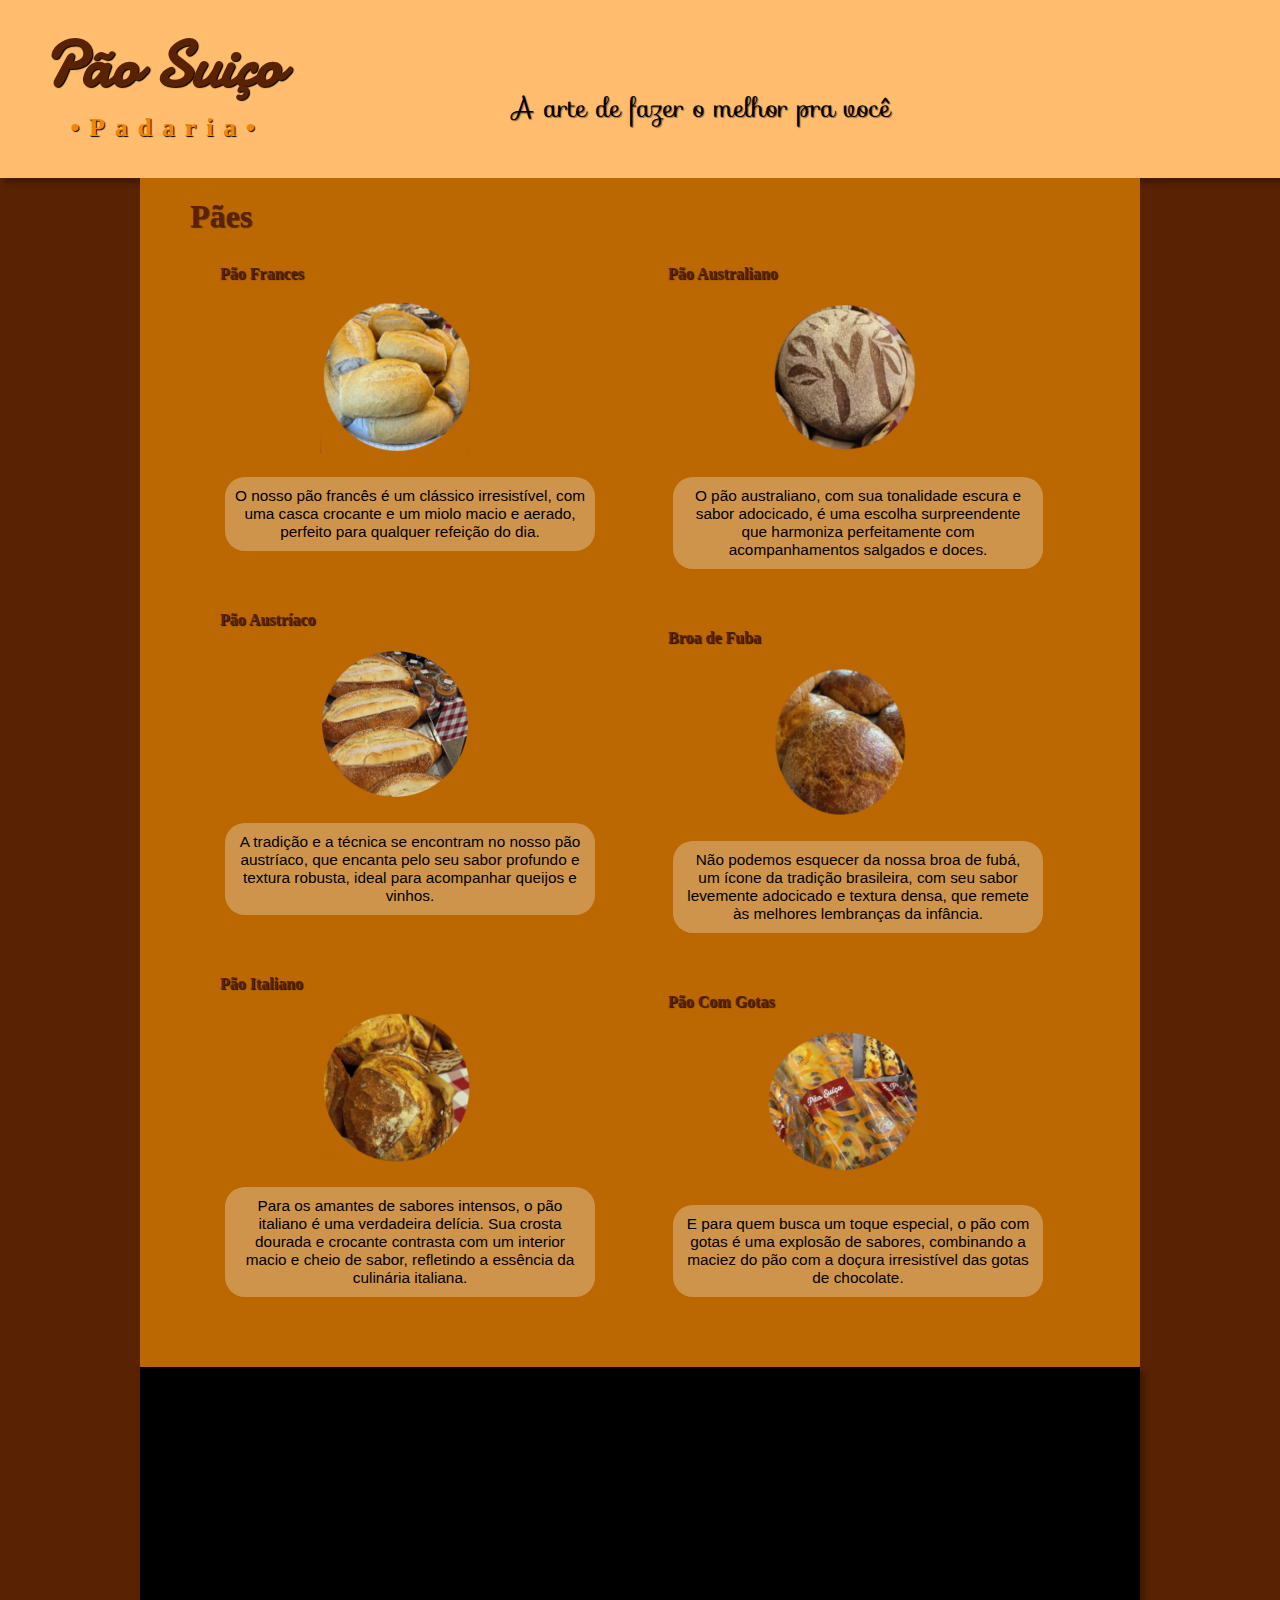
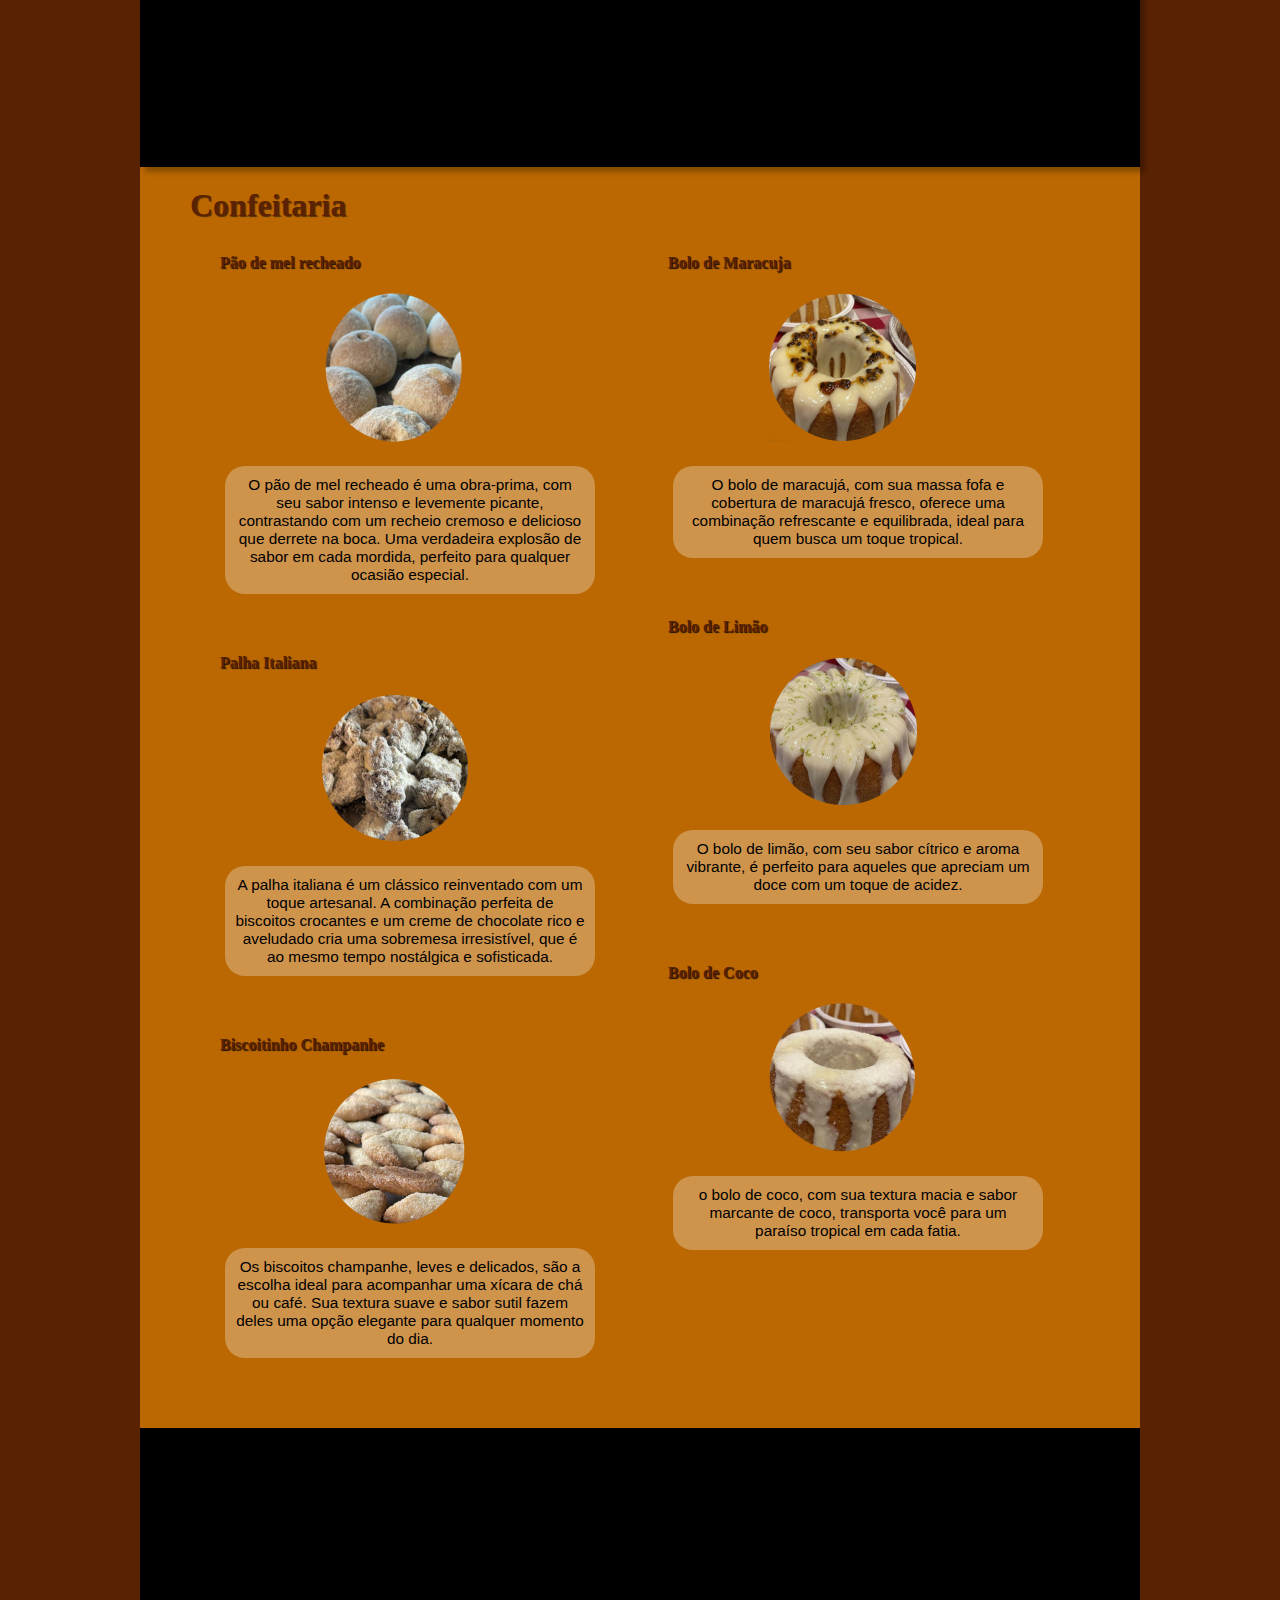
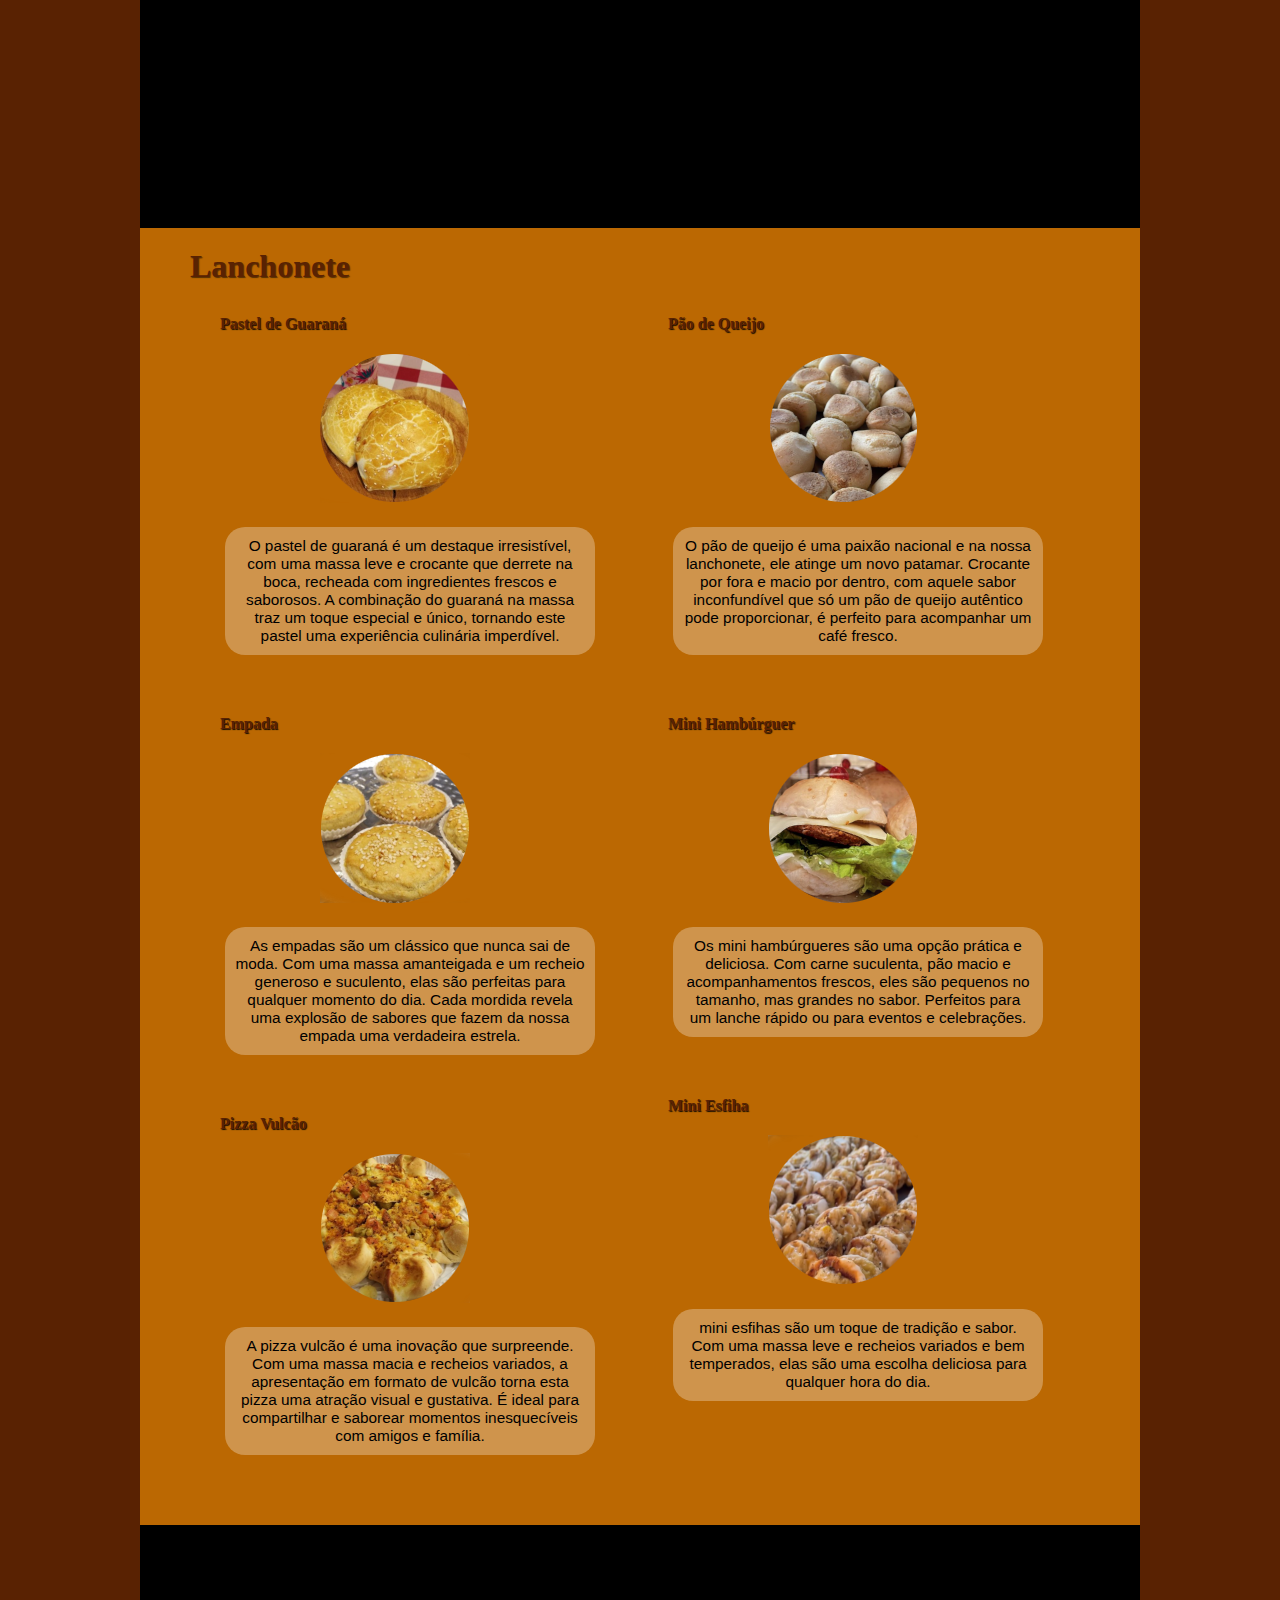
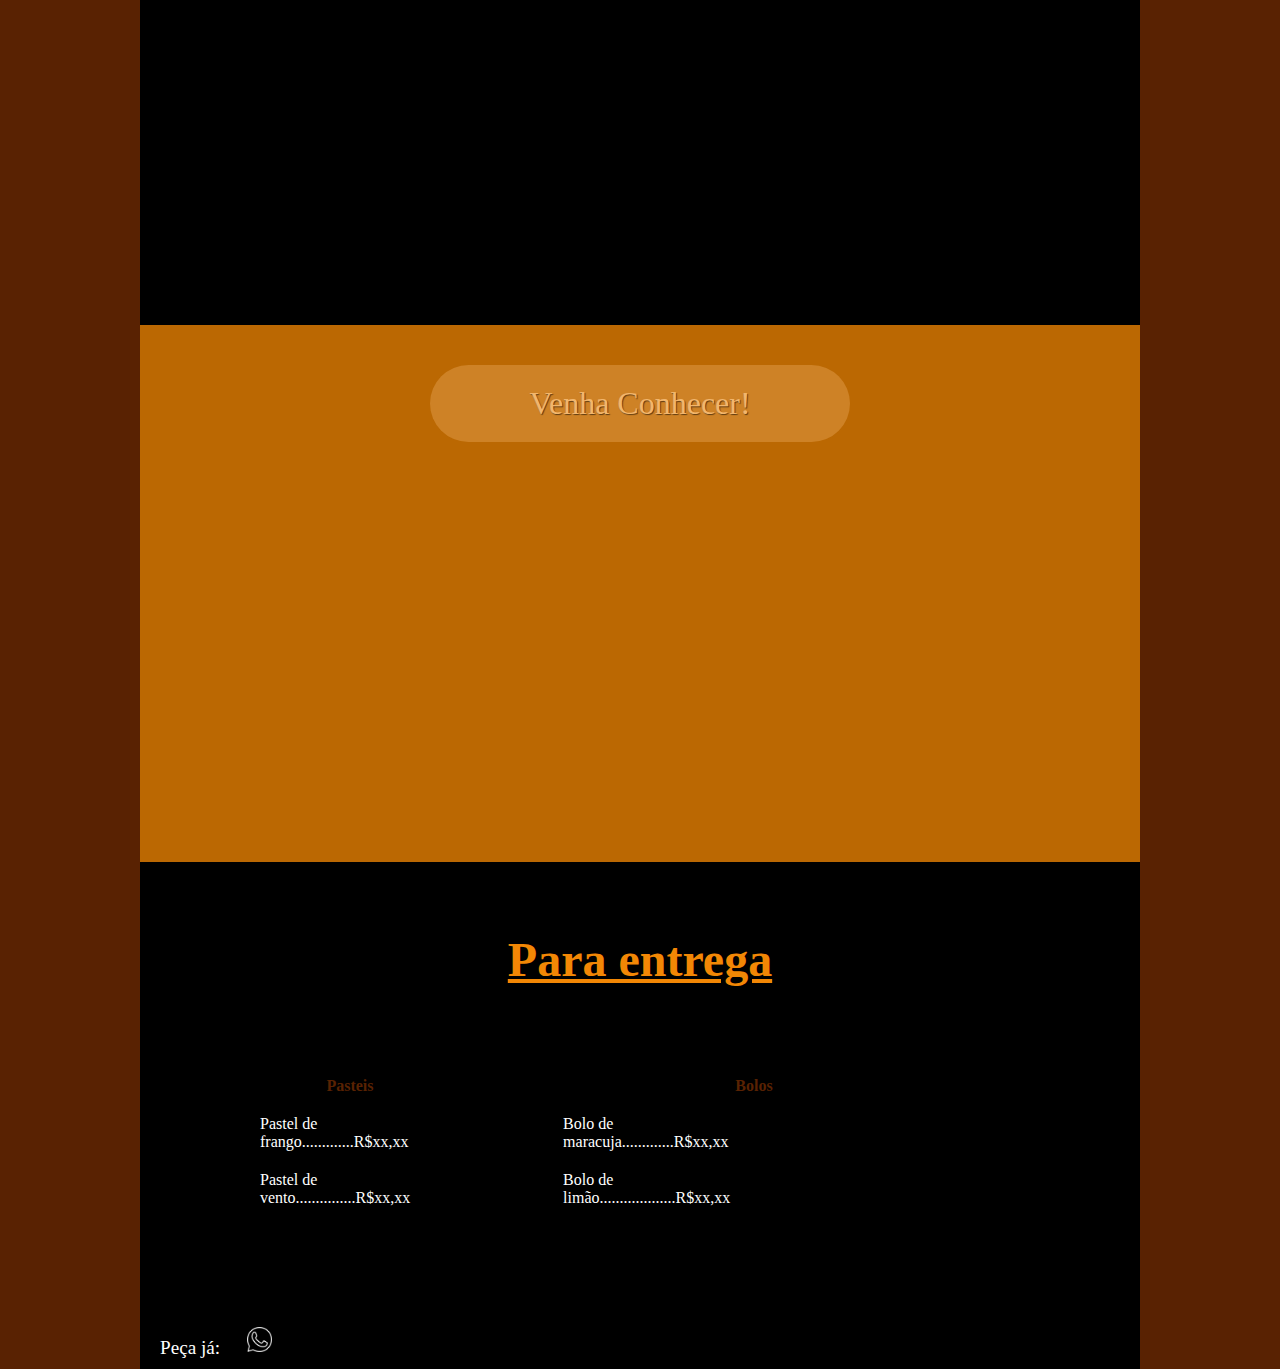
==== Projeto - Pão Suiço/index.html @ 24ea787d "projetos" ====
<!DOCTYPE html>
<html lang="pt-br">
<head>
    <meta charset="UTF-8">
    <meta name="viewport" content="width=device-width, initial-scale=1.0">
    <title>Pão Suíço</title>
    <link rel="stylesheet" href="style.css">
    <link rel="shortcut icon" href="imagens/favicon-32x32.png" type="image/x-icon">
</head>
<body>
    <header>
        <div>
            <h1>Pão Suiço</h1>
            <h2>Padaria</h2>
        </div>
        <p id="frase-efeito">A arte de fazer o melhor pra você</p>

    </header>
    <main>
        <section class="mostruario">
            <h2>Pães</h2>
            <ul>
                <h4>Pão Frances</h4>
                <li>
                <img src="imagens/produtos/paes/pão.png" alt="Pão Frances"></li>
                <p>O nosso pão francês é um clássico irresistível, com uma casca crocante e um miolo macio e aerado, perfeito para qualquer refeição do dia.</p>
                
                <h4>Pão Austríaco</h4>
                <li><img src="imagens/produtos/paes/pão-austriaco.png" alt="Pão Austríaco"></li>
                <p>A tradição e a técnica se encontram no nosso pão austríaco, que encanta pelo seu sabor profundo e textura robusta, ideal para acompanhar queijos e vinhos.</p>
                <h4>Pão Italiano</h4>
                <li><img src="imagens/produtos/paes/pao-italiano.png" alt="Pão Italiano"></li>
                <p>Para os amantes de sabores intensos, o pão italiano é uma verdadeira delícia. Sua crosta dourada e crocante contrasta com um interior macio e cheio de sabor, refletindo a essência da culinária italiana.</p>
                <h4>Pão Australiano</h4>
                <li><img src="imagens/produtos/paes/pao-australiano.png" alt="Pão Australiano"></li>
                <p>O pão australiano, com sua tonalidade escura e sabor adocicado, é uma escolha surpreendente que harmoniza perfeitamente com acompanhamentos salgados e doces.</p>
                <h4>Broa de Fuba</h4>
                <li><img src="imagens/produtos/paes/Broa de Fuba.png" alt="Broa de Fuba"></li>
                <p>Não podemos esquecer da nossa broa de fubá, um ícone da tradição brasileira, com seu sabor levemente adocicado e textura densa, que remete às melhores lembranças da infância.</p>
                <h4>Pão Com Gotas</h4>
                <li><img src="imagens/produtos/paes/pao-com-gotas.png" alt="Pão Com Gotas"></li>
                <p>E para quem busca um toque especial, o pão com gotas é uma explosão de sabores, combinando a maciez do pão com a doçura irresistível das gotas de chocolate.</p>
            </ul>
        </section>
        <div id="img1">
            <p>a</p>
        </div>
        <section class="mostruario">
            <h2>Confeitaria</h2>
            <ul>
                <h4>Pão de mel recheado</h4>
                <li><img src="imagens/produtos/confeitaria/pao-de-mel-recheado-i.png" alt="Pão de Mel Recheado"></li>
                 <p>O pão de mel recheado é uma obra-prima, com seu sabor intenso e levemente picante, contrastando com um recheio cremoso e delicioso que derrete na boca. Uma verdadeira explosão de sabor em cada mordida, perfeito para qualquer ocasião especial.
                <h4>Palha Italiana</h4>
                <li><img src="imagens/produtos/confeitaria/palha-italiana-i.png" alt="Palha Italiana"></li>
                <p>A palha italiana é um clássico reinventado com um toque artesanal. A combinação perfeita de biscoitos crocantes e um creme de chocolate rico e aveludado cria uma sobremesa irresistível, que é ao mesmo tempo nostálgica e sofisticada.</p>
                <h4>Biscoitinho Champanhe</h4>
                <li><img src="imagens/produtos/confeitaria/biscoitinho-champanhe-i.png" alt="Biscoitinho Champanhe"></li>
                <p>Os biscoitos champanhe, leves e delicados, são a escolha ideal para acompanhar uma xícara de chá ou café. Sua textura suave e sabor sutil fazem deles uma opção elegante para qualquer momento do dia.</p>
                <h4>Bolo de Maracuja</h4>
                <li><img src="imagens/produtos/confeitaria/bolo-maracuja-i.png" alt="Bolo de Maracuja"></li>
                <p>O bolo de maracujá, com sua massa fofa e cobertura de maracujá fresco, oferece uma combinação refrescante e equilibrada, ideal para quem busca um toque tropical.</p>
                <h4>Bolo de Limão</h4>
                <li><img src="imagens/produtos/confeitaria/bolo-limao-i.png" alt="Bolo de Limão"></li>
                <p>O bolo de limão, com seu sabor cítrico e aroma vibrante, é perfeito para aqueles que apreciam um doce com um toque de acidez.</p>
                <h4>Bolo de Coco</h4>
                <li><img src="imagens/produtos/confeitaria/bolo-coco-i.png" alt="Bolo de coco"></li>
                <p>o bolo de coco, com sua textura macia e sabor marcante de coco, transporta você para um paraíso tropical em cada fatia.</p>
            </ul>
        </section>
            <div id="img2">
                <p>a</p>
            </div>
        <section class="mostruario">
            <h2>Lanchonete</h2>
            <ul>
                <h4>Pastel de Guaraná</h4>
                <li><img src="imagens/produtos/lanchonete/pastel-de-guarana-i.png" alt="Pastel de Guaraná"></li>
                <p>O pastel de guaraná é um destaque irresistível, com uma massa leve e crocante que derrete na boca, recheada com ingredientes frescos e saborosos. A combinação do guaraná na massa traz um toque especial e único, tornando este pastel uma experiência culinária imperdível.</p>
                <h4>Empada</h4>
                <li><img src="imagens/produtos/lanchonete/empada-i.png" alt="Empada"></li>
                <p>As empadas são um clássico que nunca sai de moda. Com uma massa amanteigada e um recheio generoso e suculento, elas são perfeitas para qualquer momento do dia. Cada mordida revela uma explosão de sabores que fazem da nossa empada uma verdadeira estrela.</p>
                <h4>Pizza Vulcão</h4>
                <li><img src="imagens/produtos/lanchonete/pizza-vulcao-i.png" alt="Pizza Vulcão"></li>
                <p>A pizza vulcão é uma inovação que surpreende. Com uma massa macia e recheios variados, a apresentação em formato de vulcão torna esta pizza uma atração visual e gustativa. É ideal para compartilhar e saborear momentos inesquecíveis com amigos e família.</p>
                <h4>Pão de Queijo</h4>
                <li><img src="imagens/produtos/lanchonete/pao-de-queijo-i.png" alt="Pão de Queijo"></li>
                <p>O pão de queijo é uma paixão nacional e na nossa lanchonete, ele atinge um novo patamar. Crocante por fora e macio por dentro, com aquele sabor inconfundível que só um pão de queijo autêntico pode proporcionar, é perfeito para acompanhar um café fresco.</p>
                <h4>Mini Hambúrguer</h4>
                <li><img src="imagens/produtos/lanchonete/mini-hamburguer-i.png" alt="Mini Hambúrguer"></li>
                <p>Os mini hambúrgueres são uma opção prática e deliciosa. Com carne suculenta, pão macio e acompanhamentos frescos, eles são pequenos no tamanho, mas grandes no sabor. Perfeitos para um lanche rápido ou para eventos e celebrações.</p>
                <h4>Mini Esfiha</h4>
                <li><img src="imagens/produtos/lanchonete/mini-esfiha-i.png" alt="Mini Esfiha"></li>
                <p>mini esfihas são um toque de tradição e sabor. Com uma massa leve e recheios variados e bem temperados, elas são uma escolha deliciosa para qualquer hora do dia.</p>
            </ul>
        </section>
            <div id="img3">
                <p>a</p>
            </div>
        <section>
            <p id="endereco">Venha Conhecer!</p>
            <iframe src="https://www.google.com/maps/embed?pb=!1m18!1m12!1m3!1d3782.741356397154!2d-40.3020407898483!3d-18.540586596477198!2m3!1f0!2f0!3f0!3m2!1i1024!2i768!4f13.1!3m3!1m2!1s0xb59567d560a253%3A0x628fb74e6065e326!2zUGFkYXJpYSBQw6NvIFN1acOnbw!5e0!3m2!1spt-BR!2sbr!4v1721667029494!5m2!1spt-BR!2sbr" width="400" height="250" style="border:0;" allowfullscreen="" loading="lazy" referrerpolicy="no-referrer-when-downgrade"></iframe>
        </section>
        <section id="entrega" class="mostruario">
            <h2>Para entrega</h2>
            <div>
            <h4>Pasteis</h4>
            </div>
            <div>
            <h4>Bolos</h4>
            </div>
            <div id="overflow">
                <ul>
                    <li>Pastel de frango.............R$xx,xx</li>
                    <li>Pastel de vento...............R$xx,xx</li>
                    <li>Bolo de maracuja.............R$xx,xx</li>
                    <li>Bolo de limão...................R$xx,xx</li>
                </ul>
            </div>
            <footer>
                <p>Peça já:</p>
                <a href="https://api.whatsapp.com/message/HRWDDFYFIGRYN1?autoload=1&app_absent=0" target="_blank" rel="external"><img src="imagens/whatsapp.png" alt="Whatsapp" id="zap">
                </div>
        </footer>
        </section>
    </main>
</body>
</html>
---- Projeto - Pão Suiço/style.css ----
@charset "UTF-8";
@import url('https://fonts.googleapis.com/css2?family=Damion&display=swap');
@import url('https://fonts.googleapis.com/css2?family=Sofia&display=swap');

@media screen and (max-width: 950px) {
    ul {
        margin: 10px 40px;
        columns: 1;
    }
}



:root{
    --cor1: #F2B885;
    --cor2: #F2B66D;
    --cor3: #F28705;
    --cor4: #A62626;
    --cor5: #592202;
}

*{
    margin: 0px;
    padding: 0px;
}

body{
    background-color: var(--cor5);
}

header{
    box-shadow: 5px 5px 5px rgba(0, 0, 0, 0.274);
    background-color: #ffbd6d;
    padding: 10px 30px 30px 0px;
}

header > div{
    display: inline-block;
}

header > div > h1{
    font-family: 'Damion', cursive, sans-serif;
    font-size: 5vw;
    padding: 10px 10px 5px 3.5vw;
    color: var(--cor5);
    text-shadow: 1px 1px 1px black;
}

header > div > h2{
    font-size: 2vw;
    letter-spacing: 10px;
    padding: 0px 10px 5px 5.5vw;
    color: var(--cor3);
    text-shadow: 1px 1px 1px black;
}

header > div > h2::before{
    content: '•';
}

header > div > h2::after{
content: '•';
}

header > p{
    position: absolute;
    font-family: 'Sofia', cursive;
    font-size:  2vw;
    width: 60vw;
    text-shadow: 1px 1px 1px rgba(0, 0, 0, 0.459);

    right: -30%;
    top: 12%;

    transform: translate(-50%, -50%);
}



main{
    margin: auto;
    min-width: 350px;
    max-width: 1000px;
    background-color: #bb6802;
}

ul{
    list-style-type: none;
    columns: 2;
    list-style-position: inside;
}

p{
    text-align: justify;
    display: inline-block;
    width: 25vw;
}

h2{
    text-shadow: 1px 1px 1px rgba(0, 0, 0, 0.548);
    padding: 20px 50px;
    color: var(--cor5);
    font-size: 2em;
}

h4{
    text-shadow: 1px 1px 1px rgba(0, 0, 0, 0.877);
    color: var(--cor5);
    padding-left: 20px;
}

.mostruario > ul > p{
    background-color: rgba(255, 255, 255, 0.295);
    border-radius: 20px;
    text-align: center;
    font-family: Arial, Helvetica, sans-serif;
    font-size: 1.2vw;
    max-width: 800px;
    min-width: 350px;
    padding: 10px;
    margin-left: 25px;
    margin-bottom: 60px;
}

img, ul, li{
    display: inline-block;
    margin: 10px 60px;
}

main > div > p{
    display: none;
}

#img1, #img2, #img3{
    background-color: black;
}

#img1{
    box-shadow: 5px 5px 5px rgba(0, 0, 0, 0.274);
    background-image: url('imagens/fundo-paralax1.png');
    background-position: center center;
    background-repeat: no-repeat;
    background-size: cover;
    background-attachment: fixed;
    height: 400px;
}

#img2{
    background-image: url('imagens/fundo-paralax2.png');
    background-repeat: no-repeat;
    background-size: cover;
    background-attachment: fixed;
    height: 400px;
}

#img3{
    background-image: url('imagens/fundo-paralax3.png');
    background-position: center center;
    background-repeat: no-repeat;
    background-size: cover;
    background-attachment: fixed;
    height: 400px;
}

#endereco{
    display: block;
    margin: auto;
    margin-top: 40px;
    margin-bottom: 20px;
    text-align: center;
    text-shadow: 1px 1px 1px rgba(0, 0, 0, 0.548);
    padding: 20px 50px;
    color: var(--cor2);
    font-size: 2em;

    background-color: #f2b66d56;
    border-radius: 50px;
}

iframe{
    display: block;
    margin: auto;
    margin-bottom: 150px;
}

#entrega{
    background-color: black;
}

#entrega > h2{
    display: block;
    margin: auto;
    margin-top: 40px;
    margin-bottom: 20px;
    text-align: center;
    text-shadow: 1px 1px 1px rgba(0, 0, 0, 0.548);
    padding: 70px 50px;
    color: var(--cor3);
    font-size: 3em;
    text-decoration: underline;
}

#entrega > div > h4{
    text-align: center;
}

#entrega > div{
    display: inline-block;
    width: 400px;
}

#entrega > div > ul > li{
    color: white;
}

#entrega > p{
    display: block;
    padding-left: 50px;
    color: white;
}

#zap{
    width: 25px;
}

footer{
    margin-top: 90px;
}

footer > p{
    position: relative;
    display: inline-block;
    color: white;
    width: 63px;
    padding-left: 20px;
    font-size: 1.2em;

    bottom: 10px;
}

footer > a{
    width: 20px;
    margin-left: -40px;
}   

footer > a > img{
    padding-bottom: 2px;
}
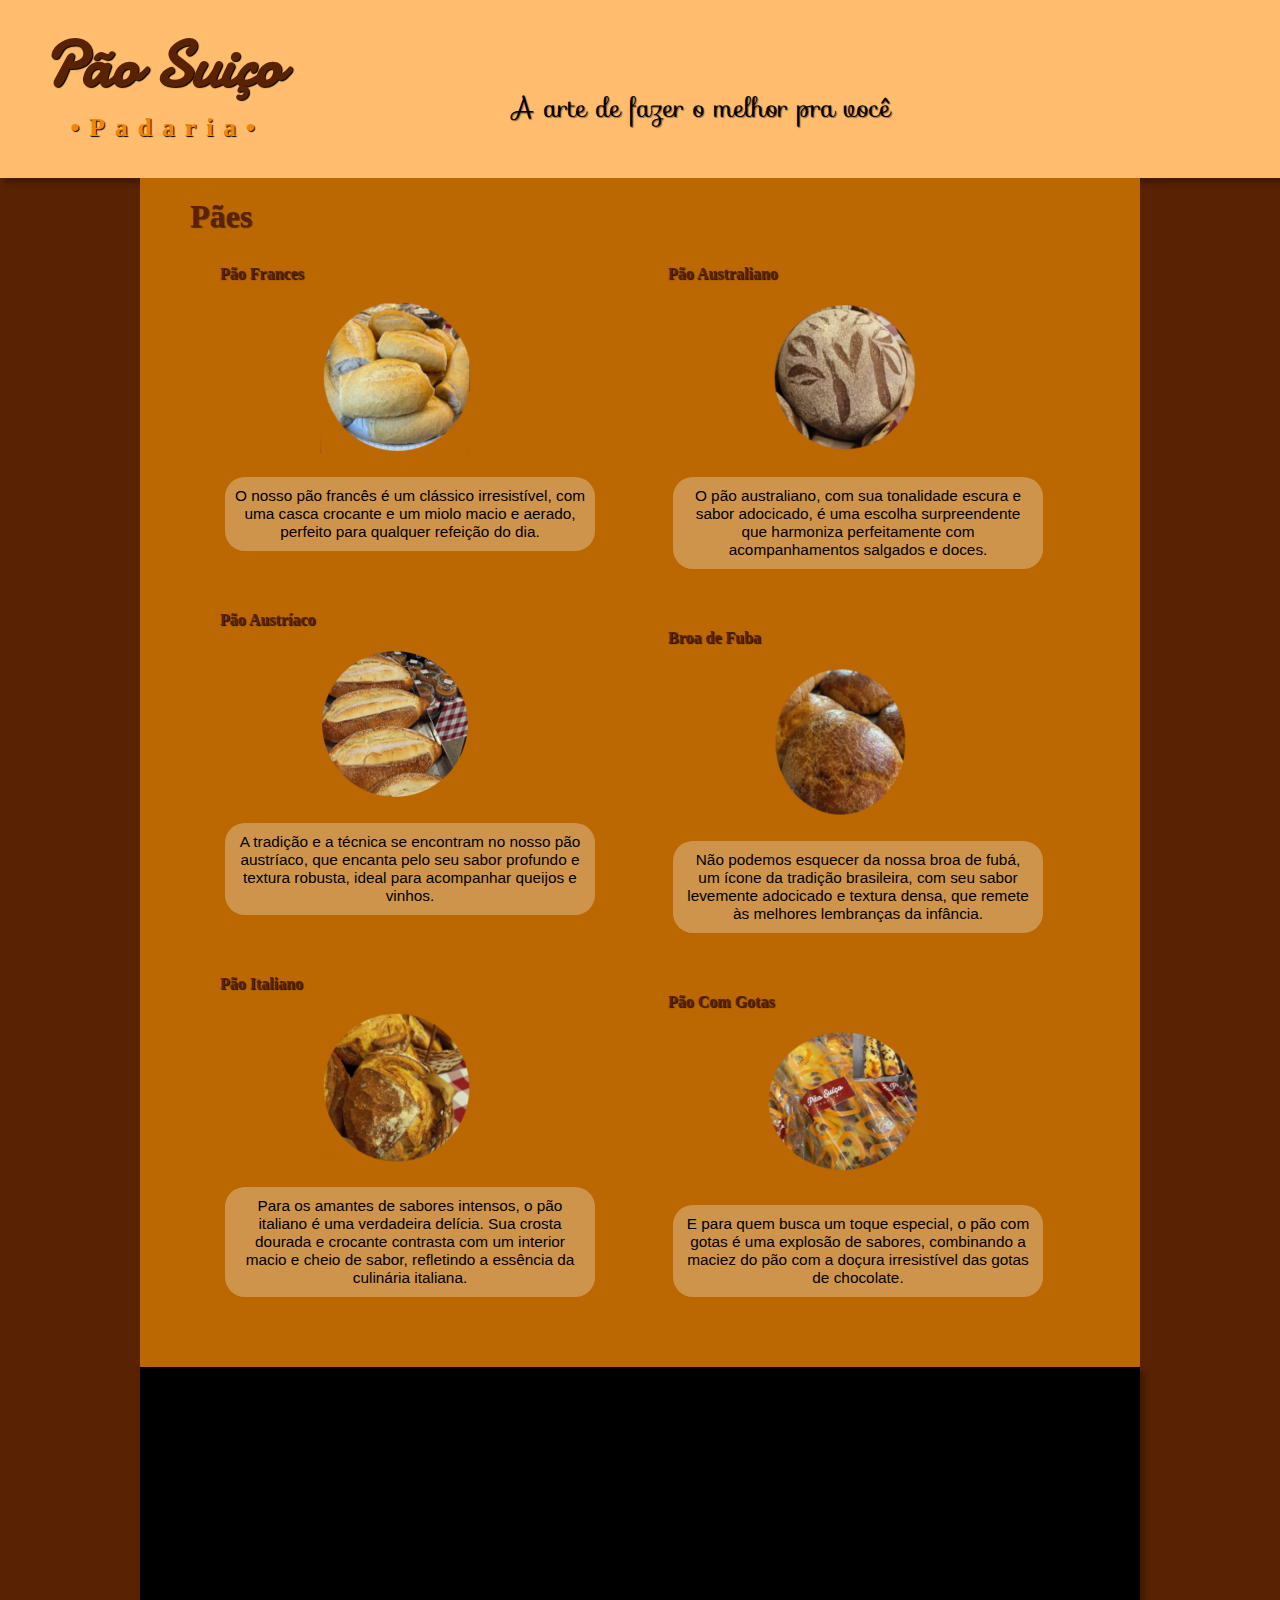
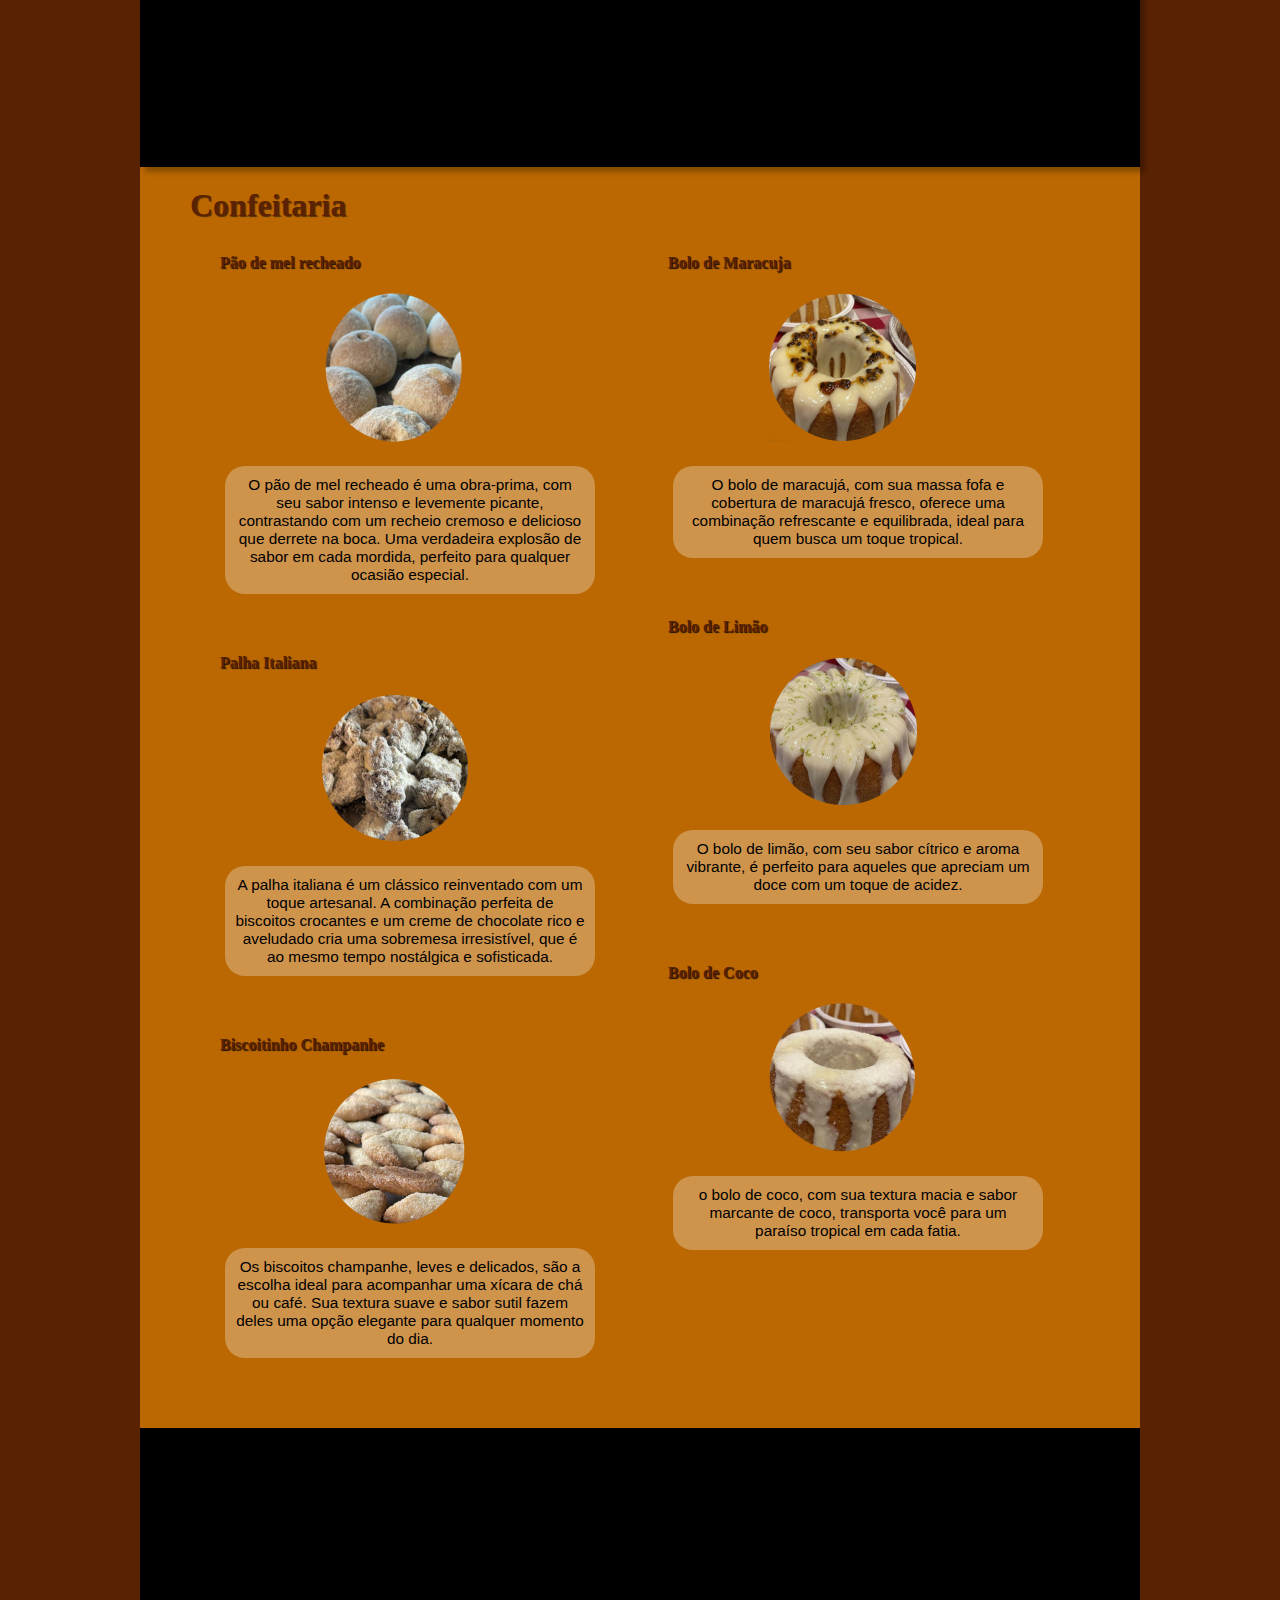
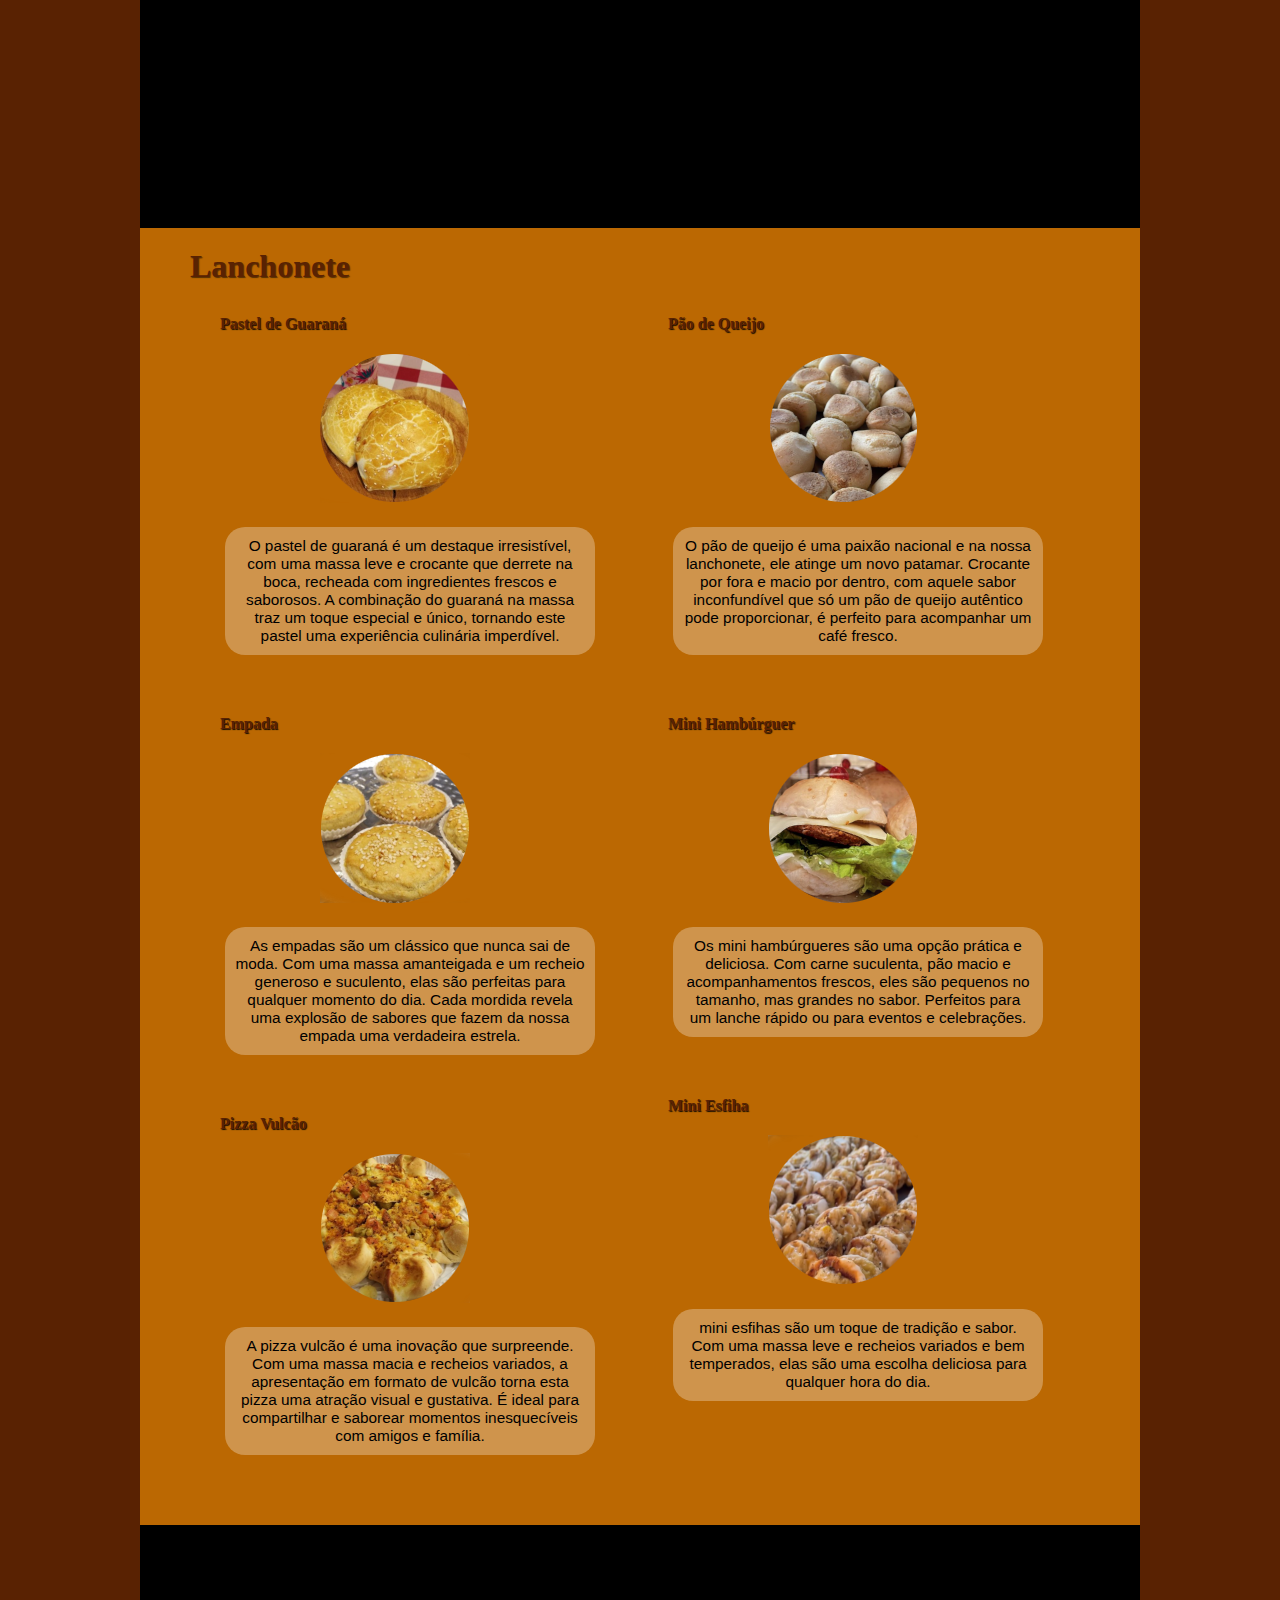
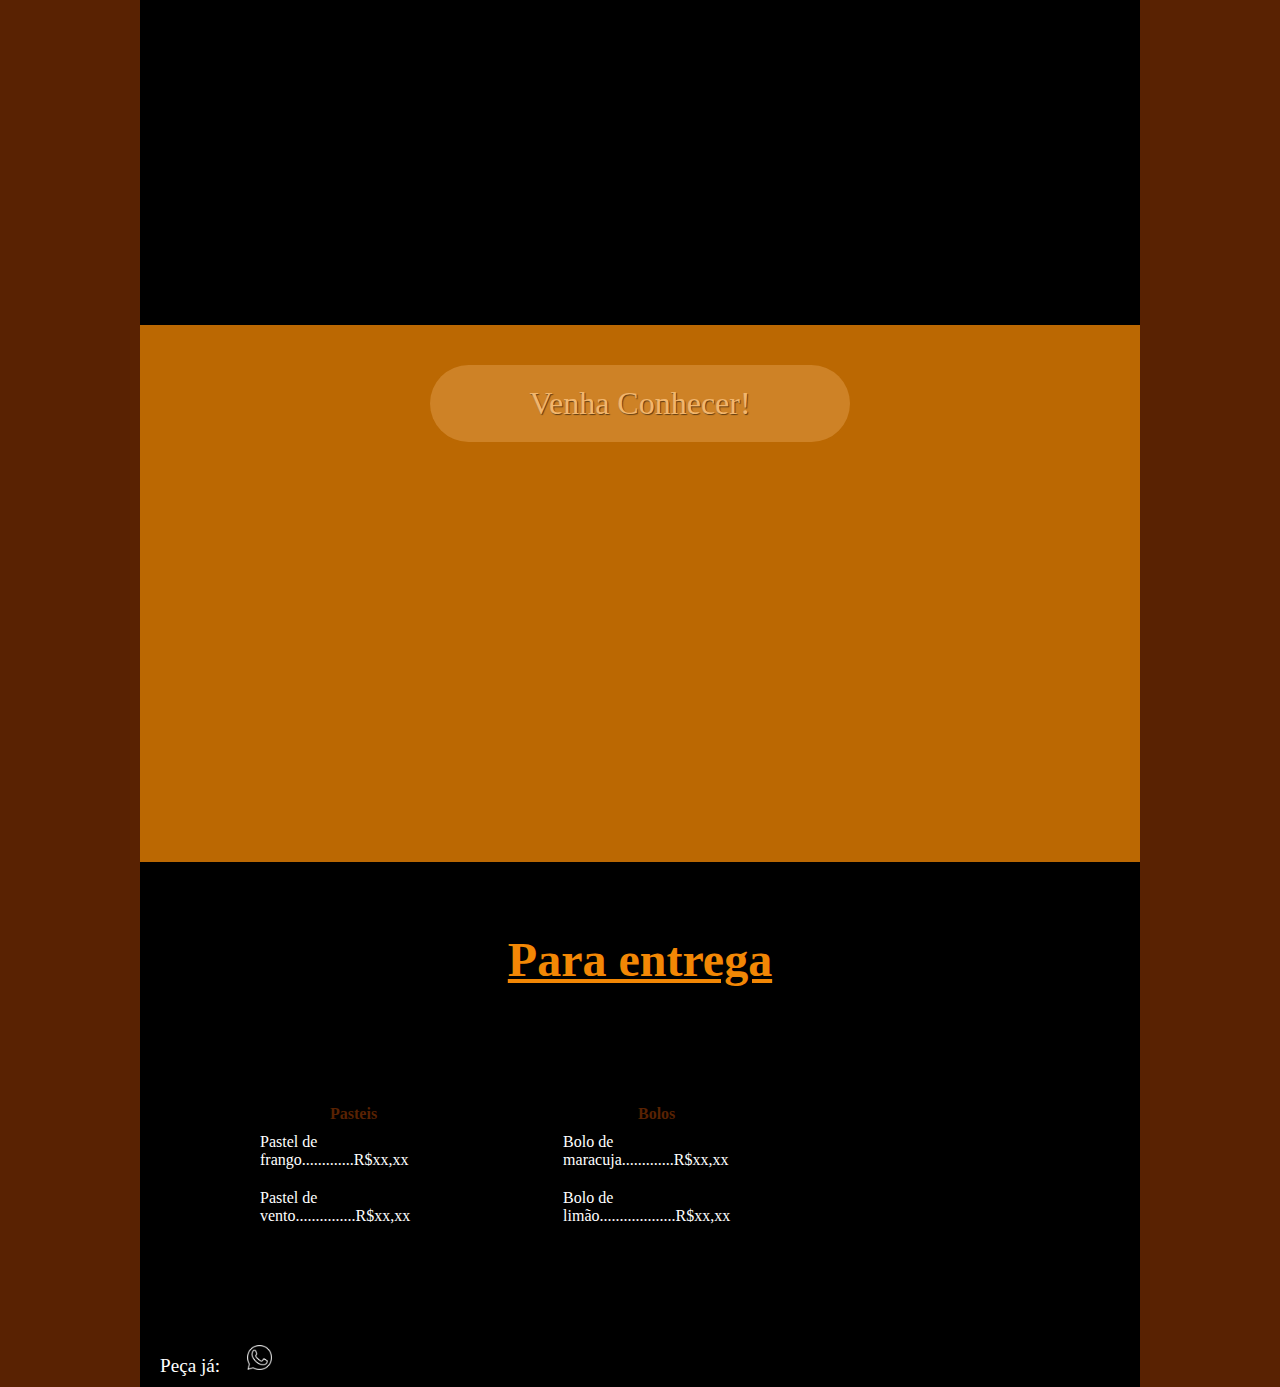
==== commit 2771aad4: "Arrumando responsivo pt1/2" ====
--- a/Projeto - Pão Suiço/index.html
+++ b/Projeto - Pão Suiço/index.html
@@ -104,15 +104,16 @@
         <section id="entrega" class="mostruario">
             <h2>Para entrega</h2>
             <div>
-            <h4>Pasteis</h4>
+
             </div>
             <div>
-            <h4>Bolos</h4>
             </div>
             <div id="overflow">
                 <ul>
+                <h4>Pasteis</h4>
                     <li>Pastel de frango.............R$xx,xx</li>
                     <li>Pastel de vento...............R$xx,xx</li>
+                <h4>Bolos</h4>
                     <li>Bolo de maracuja.............R$xx,xx</li>
                     <li>Bolo de limão...................R$xx,xx</li>
                 </ul>
--- a/Projeto - Pão Suiço/style.css
+++ b/Projeto - Pão Suiço/style.css
@@ -1,15 +1,6 @@
 @charset "UTF-8";
 @import url('https://fonts.googleapis.com/css2?family=Damion&display=swap');
 @import url('https://fonts.googleapis.com/css2?family=Sofia&display=swap');
-
-@media screen and (max-width: 950px) {
-    ul {
-        margin: 10px 40px;
-        columns: 1;
-    }
-}
-
-
 
 :root{
     --cor1: #F2B885;
@@ -34,6 +25,12 @@
     padding: 10px 30px 30px 0px;
 }
 
+@media screen and (max-width: 950px) {
+    header {
+        height: 150px;
+    }
+}
+
 header > div{
     display: inline-block;
 }
@@ -75,8 +72,6 @@
     transform: translate(-50%, -50%);
 }
 
-
-
 main{
     margin: auto;
     min-width: 350px;
@@ -115,7 +110,7 @@
     text-align: center;
     font-family: Arial, Helvetica, sans-serif;
     font-size: 1.2vw;
-    max-width: 800px;
+    max-width: 900px;
     min-width: 350px;
     padding: 10px;
     margin-left: 25px;
@@ -170,11 +165,19 @@
     text-align: center;
     text-shadow: 1px 1px 1px rgba(0, 0, 0, 0.548);
     padding: 20px 50px;
+    max-width: 600px;
     color: var(--cor2);
     font-size: 2em;
 
     background-color: #f2b66d56;
     border-radius: 50px;
+}
+
+@media screen and (max-width: 950px) {
+    #endereco {
+        display: block;
+        width: 150px;
+    }
 }
 
 iframe{
@@ -200,7 +203,7 @@
     text-decoration: underline;
 }
 
-#entrega > div > h4{
+#entrega > div > ul > h4{
     text-align: center;
 }
 
@@ -211,6 +214,13 @@
 
 #entrega > div > ul > li{
     color: white;
+}
+
+@media screen and (max-width: 950px) {
+    ul {
+        margin: 10px 40px;
+        columns: 1;
+    }
 }
 
 #entrega > p{
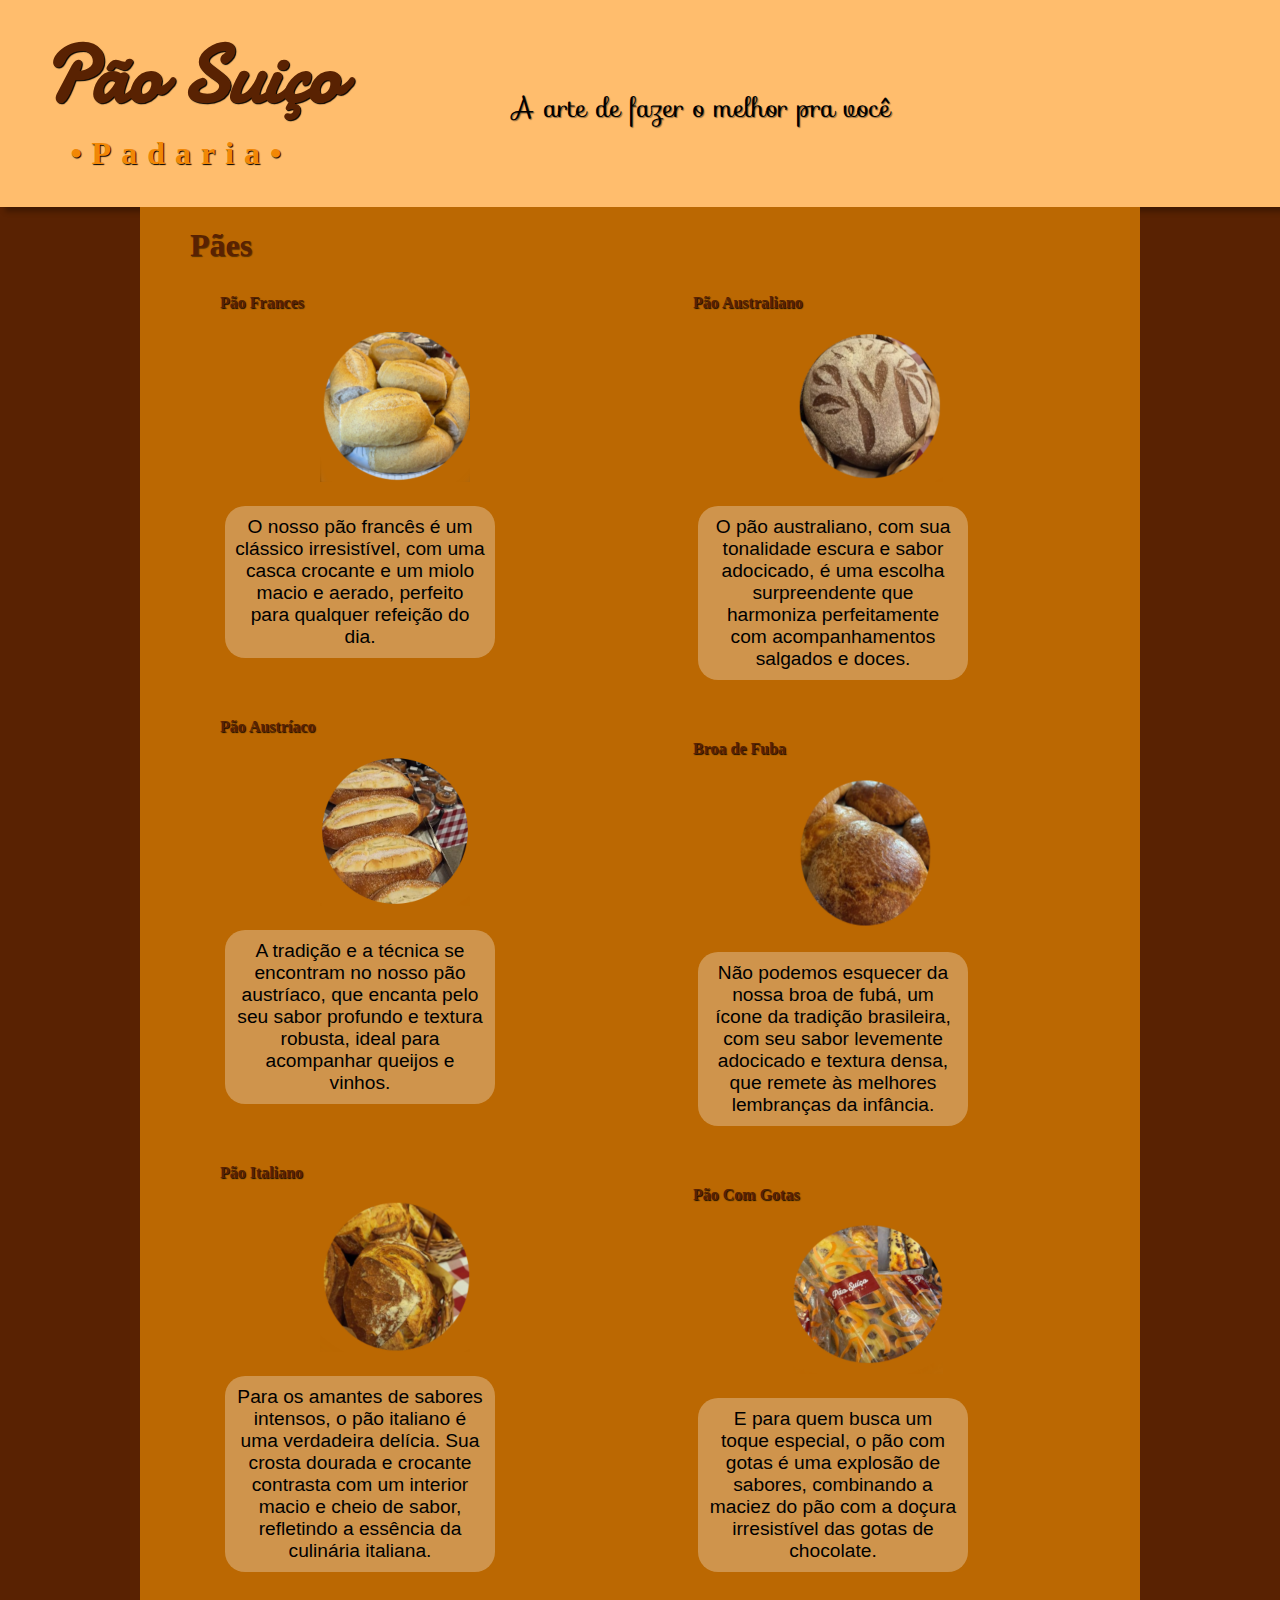
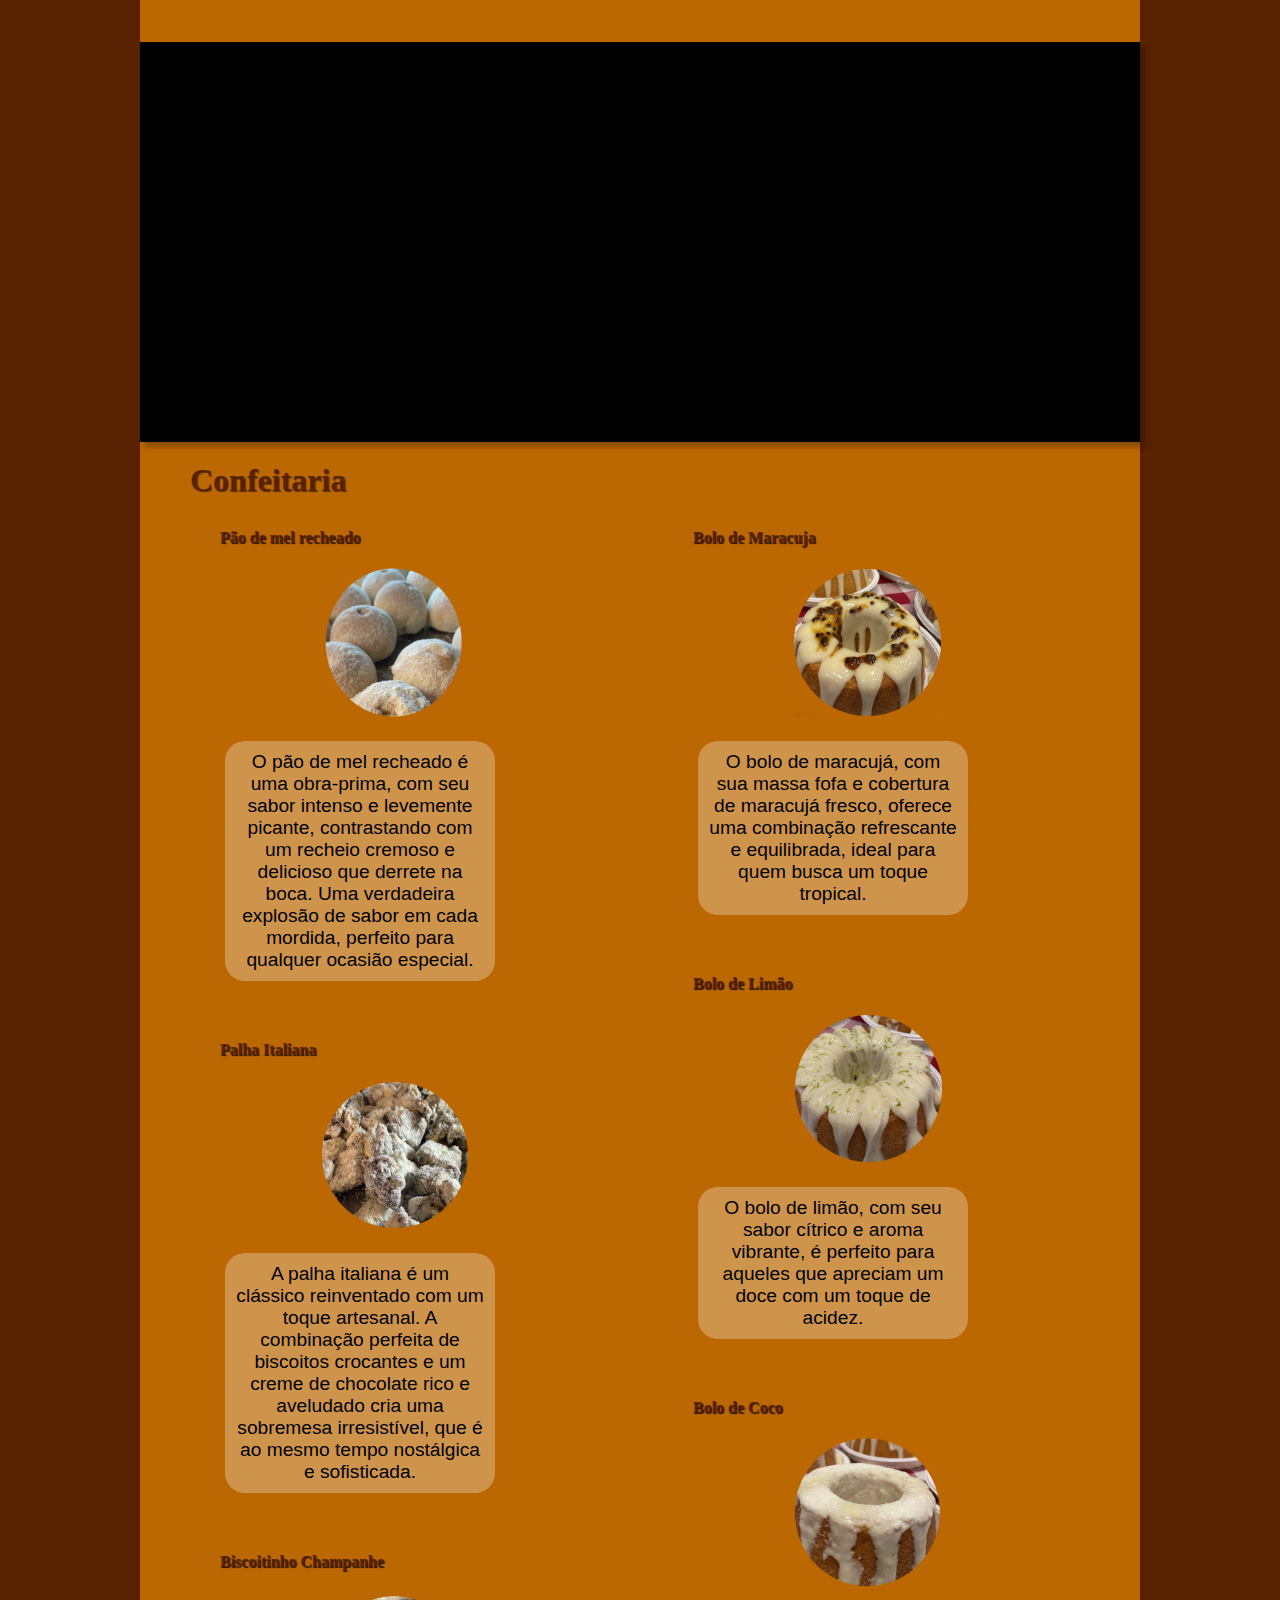
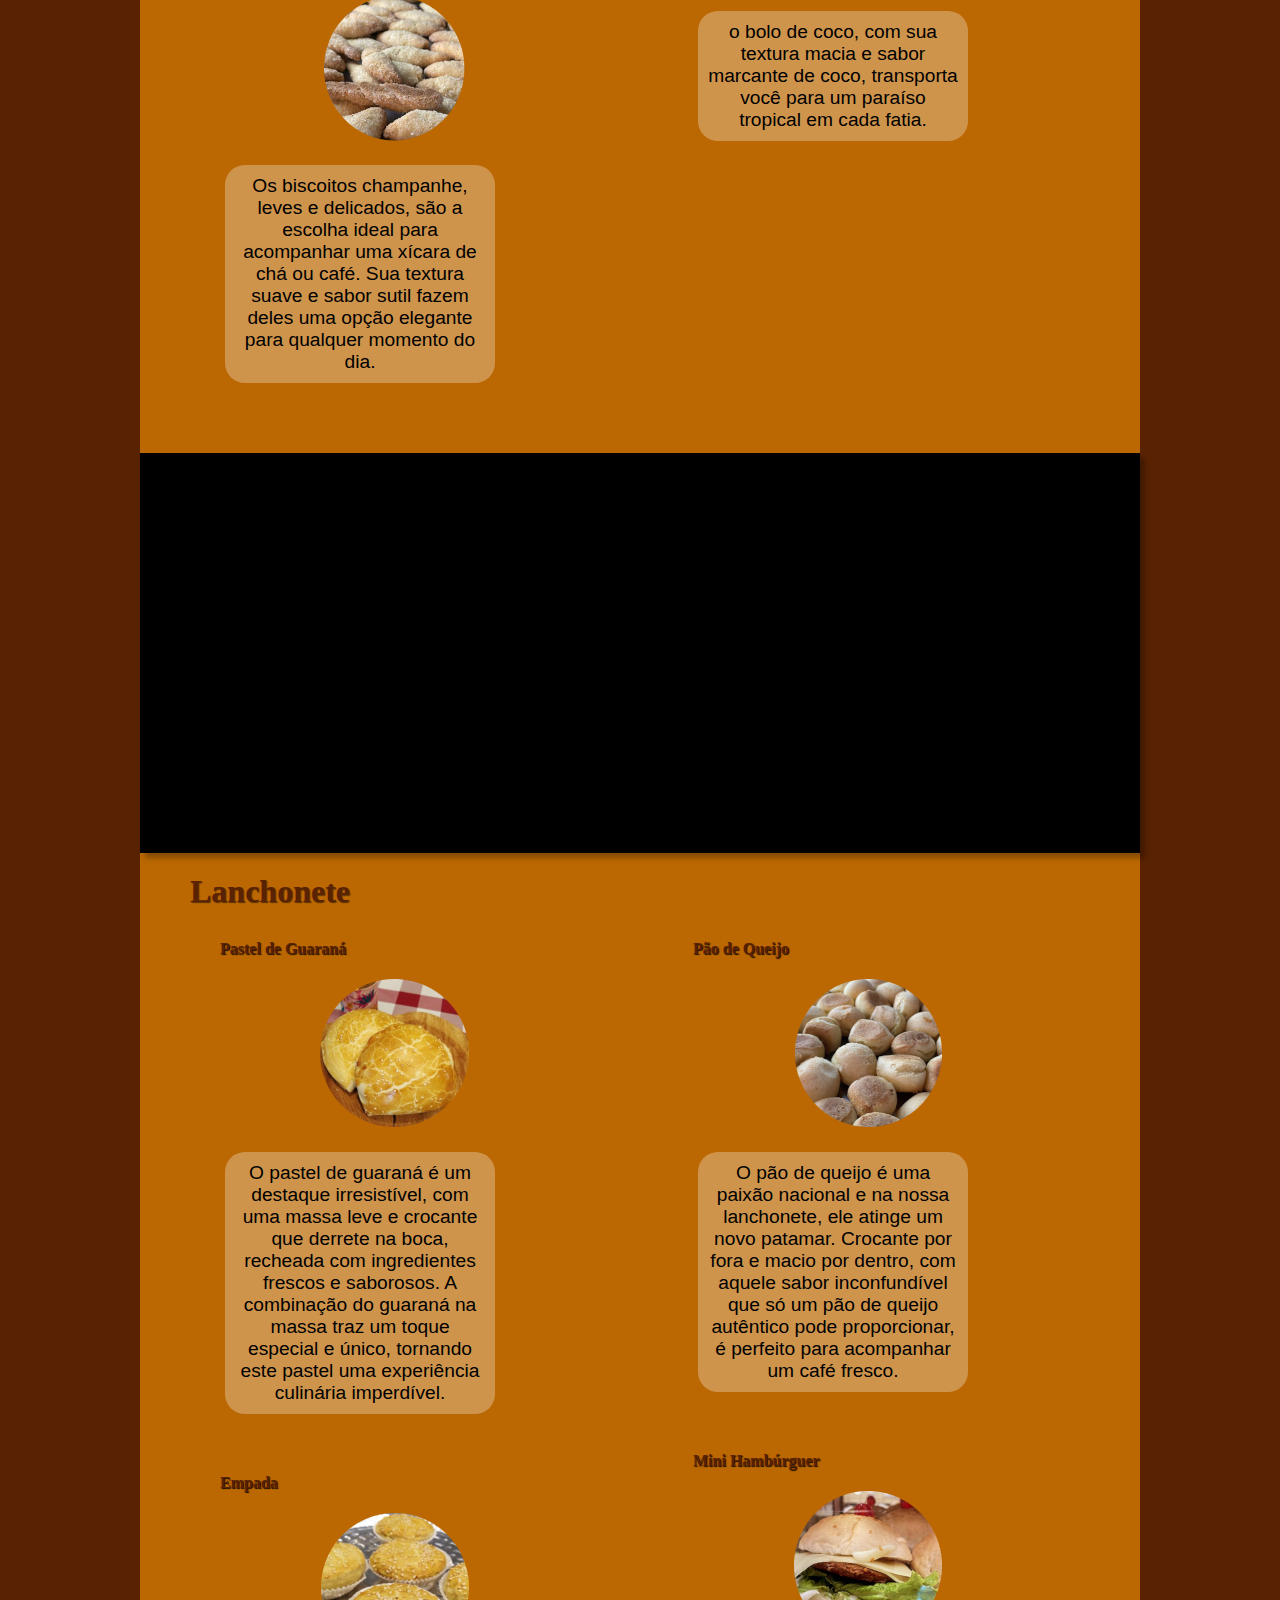
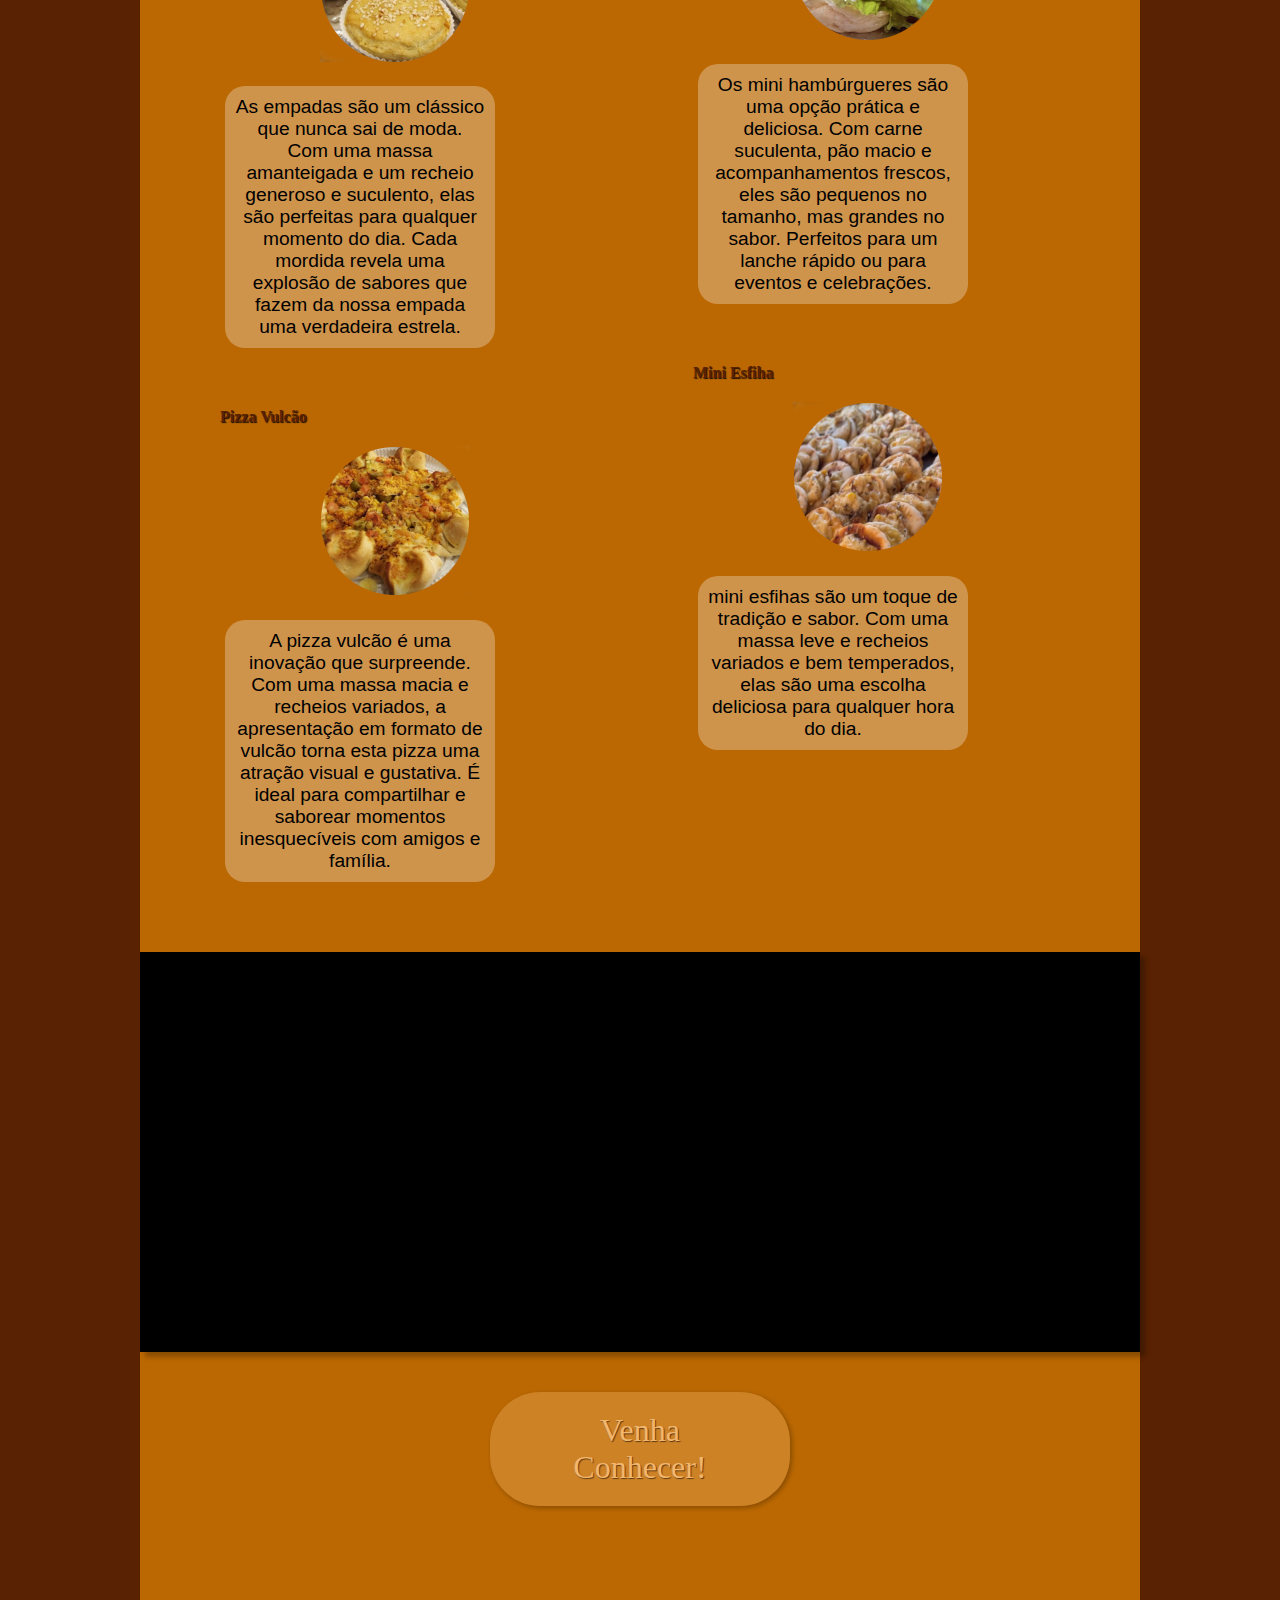
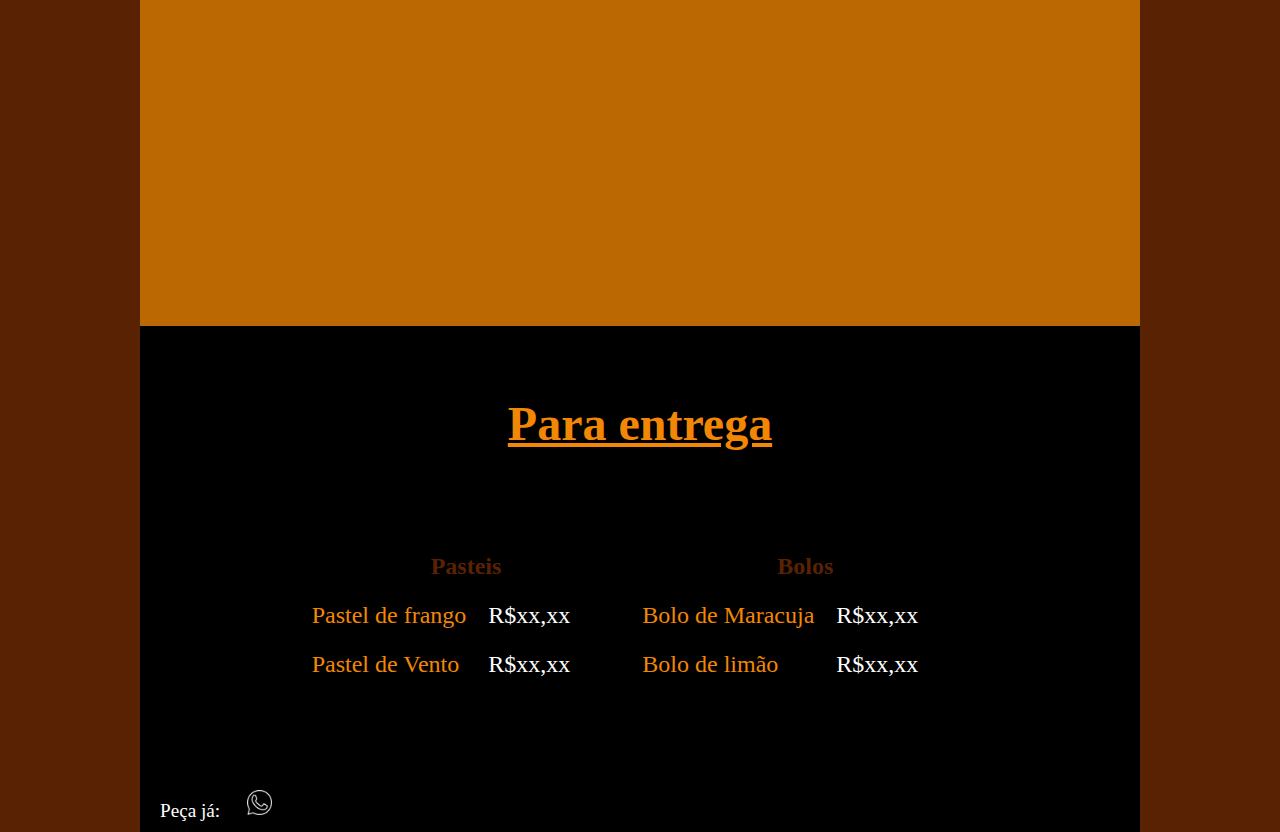
==== commit dd896f79: "ajuste dos preços e animação" ====
--- a/Projeto - Pão Suiço/index.html
+++ b/Projeto - Pão Suiço/index.html
@@ -103,21 +103,24 @@
         </section>
         <section id="entrega" class="mostruario">
             <h2>Para entrega</h2>
-            <div>
-
-            </div>
-            <div>
-            </div>
-            <div id="overflow">
-                <ul>
-                <h4>Pasteis</h4>
-                    <li>Pastel de frango.............R$xx,xx</li>
-                    <li>Pastel de vento...............R$xx,xx</li>
-                <h4>Bolos</h4>
-                    <li>Bolo de maracuja.............R$xx,xx</li>
-                    <li>Bolo de limão...................R$xx,xx</li>
-                </ul>
-            </div>
+            <table>
+                <tr>
+                    <th colspan="2" scope="rowgroup">Pasteis</th>
+                    <th colspan="2" scope="rowgroup">Bolos</th>
+                </tr>
+                <tr>
+                    <td>Pastel de frango</td>
+                    <td class="valor">R$xx,xx</td>
+                    <td>Bolo de Maracuja</td>
+                    <td class="valor">R$xx,xx</td>
+                </tr>
+                <tr>
+                    <td>Pastel de Vento</td>
+                    <td class="valor">R$xx,xx</td>
+                    <td>Bolo de limão</td>
+                    <td class="valor">R$xx,xx</td>
+                </tr>
+            </table>
             <footer>
                 <p>Peça já:</p>
                 <a href="https://api.whatsapp.com/message/HRWDDFYFIGRYN1?autoload=1&app_absent=0" target="_blank" rel="external"><img src="imagens/whatsapp.png" alt="Whatsapp" id="zap">
--- a/Projeto - Pão Suiço/style.css
+++ b/Projeto - Pão Suiço/style.css
@@ -27,7 +27,7 @@
 
 @media screen and (max-width: 950px) {
     header {
-        height: 150px;
+        height: 100px;
     }
 }
 
@@ -37,18 +37,26 @@
 
 header > div > h1{
     font-family: 'Damion', cursive, sans-serif;
-    font-size: 5vw;
+    font-size: 5em;
     padding: 10px 10px 5px 3.5vw;
     color: var(--cor5);
     text-shadow: 1px 1px 1px black;
 }
 
 header > div > h2{
-    font-size: 2vw;
+    font-size: 2em;
     letter-spacing: 10px;
     padding: 0px 10px 5px 5.5vw;
     color: var(--cor3);
     text-shadow: 1px 1px 1px black;
+}
+
+@media screen and (max-width: 950px) {
+    header > div > h1{
+        font-size: 8vw;}
+
+    header > div > h2{
+    font-size: 3.1vw;}
 }
 
 header > div > h2::before{
@@ -72,6 +80,25 @@
     transform: translate(-50%, -50%);
 }
 
+@media screen and (max-width: 950px) {
+    header > p{
+    text-align: center;
+    font-size: 1.1em;
+    right: -30%;
+    top: 8%;
+
+    transform: translate(-50%, -50%);
+    }
+
+    header > p::after{
+    content: '"';
+    }
+
+    header > p::before{
+    content: '"';
+    }
+}
+
 main{
     margin: auto;
     min-width: 350px;
@@ -88,7 +115,7 @@
 p{
     text-align: justify;
     display: inline-block;
-    width: 25vw;
+    width: 2em;
 }
 
 h2{
@@ -109,9 +136,9 @@
     border-radius: 20px;
     text-align: center;
     font-family: Arial, Helvetica, sans-serif;
-    font-size: 1.2vw;
+    font-size: 1.2em;
     max-width: 900px;
-    min-width: 350px;
+    min-width: 250px;
     padding: 10px;
     margin-left: 25px;
     margin-bottom: 60px;
@@ -119,7 +146,15 @@
 
 img, ul, li{
     display: inline-block;
-    margin: 10px 60px;
+    margin: 10px 10px 10px 60px;
+}
+
+img{
+    transition: 0.5s;
+}
+
+img:hover{
+    transform: scale(1.2);
 }
 
 main > div > p{
@@ -141,6 +176,7 @@
 }
 
 #img2{
+    box-shadow: 5px 5px 5px rgba(0, 0, 0, 0.274);
     background-image: url('imagens/fundo-paralax2.png');
     background-repeat: no-repeat;
     background-size: cover;
@@ -149,6 +185,7 @@
 }
 
 #img3{
+    box-shadow: 5px 5px 5px rgba(0, 0, 0, 0.274);
     background-image: url('imagens/fundo-paralax3.png');
     background-position: center center;
     background-repeat: no-repeat;
@@ -158,6 +195,7 @@
 }
 
 #endereco{
+    box-shadow: 2px 2px 5px rgba(0, 0, 0, 0.274);
     display: block;
     margin: auto;
     margin-top: 40px;
@@ -166,6 +204,7 @@
     text-shadow: 1px 1px 1px rgba(0, 0, 0, 0.548);
     padding: 20px 50px;
     max-width: 600px;
+    min-width: 200px;
     color: var(--cor2);
     font-size: 2em;
 
@@ -205,6 +244,7 @@
 
 #entrega > div > ul > h4{
     text-align: center;
+    margin-left: 35px;
 }
 
 #entrega > div{
@@ -229,6 +269,30 @@
     color: white;
 }
 
+
+
+table{
+    margin: auto;
+}
+
+th{
+    color: #592202;
+}
+
+td{
+    color: #F28705;
+}
+
+td, th{
+    font-size: 24px;
+    padding: 10px;
+}
+
+.valor{
+    padding-right: 60px;
+    color: white;
+}
+
 #zap{
     width: 25px;
 }
@@ -255,4 +319,14 @@
 
 footer > a > img{
     padding-bottom: 2px;
+}
+
+::-webkit-scrollbar{
+    width: 10px;
+}
+
+::-webkit-scrollbar-thumb{
+    height: 210px;
+    background-color: #140e01;
+    border-radius: 20px;
 }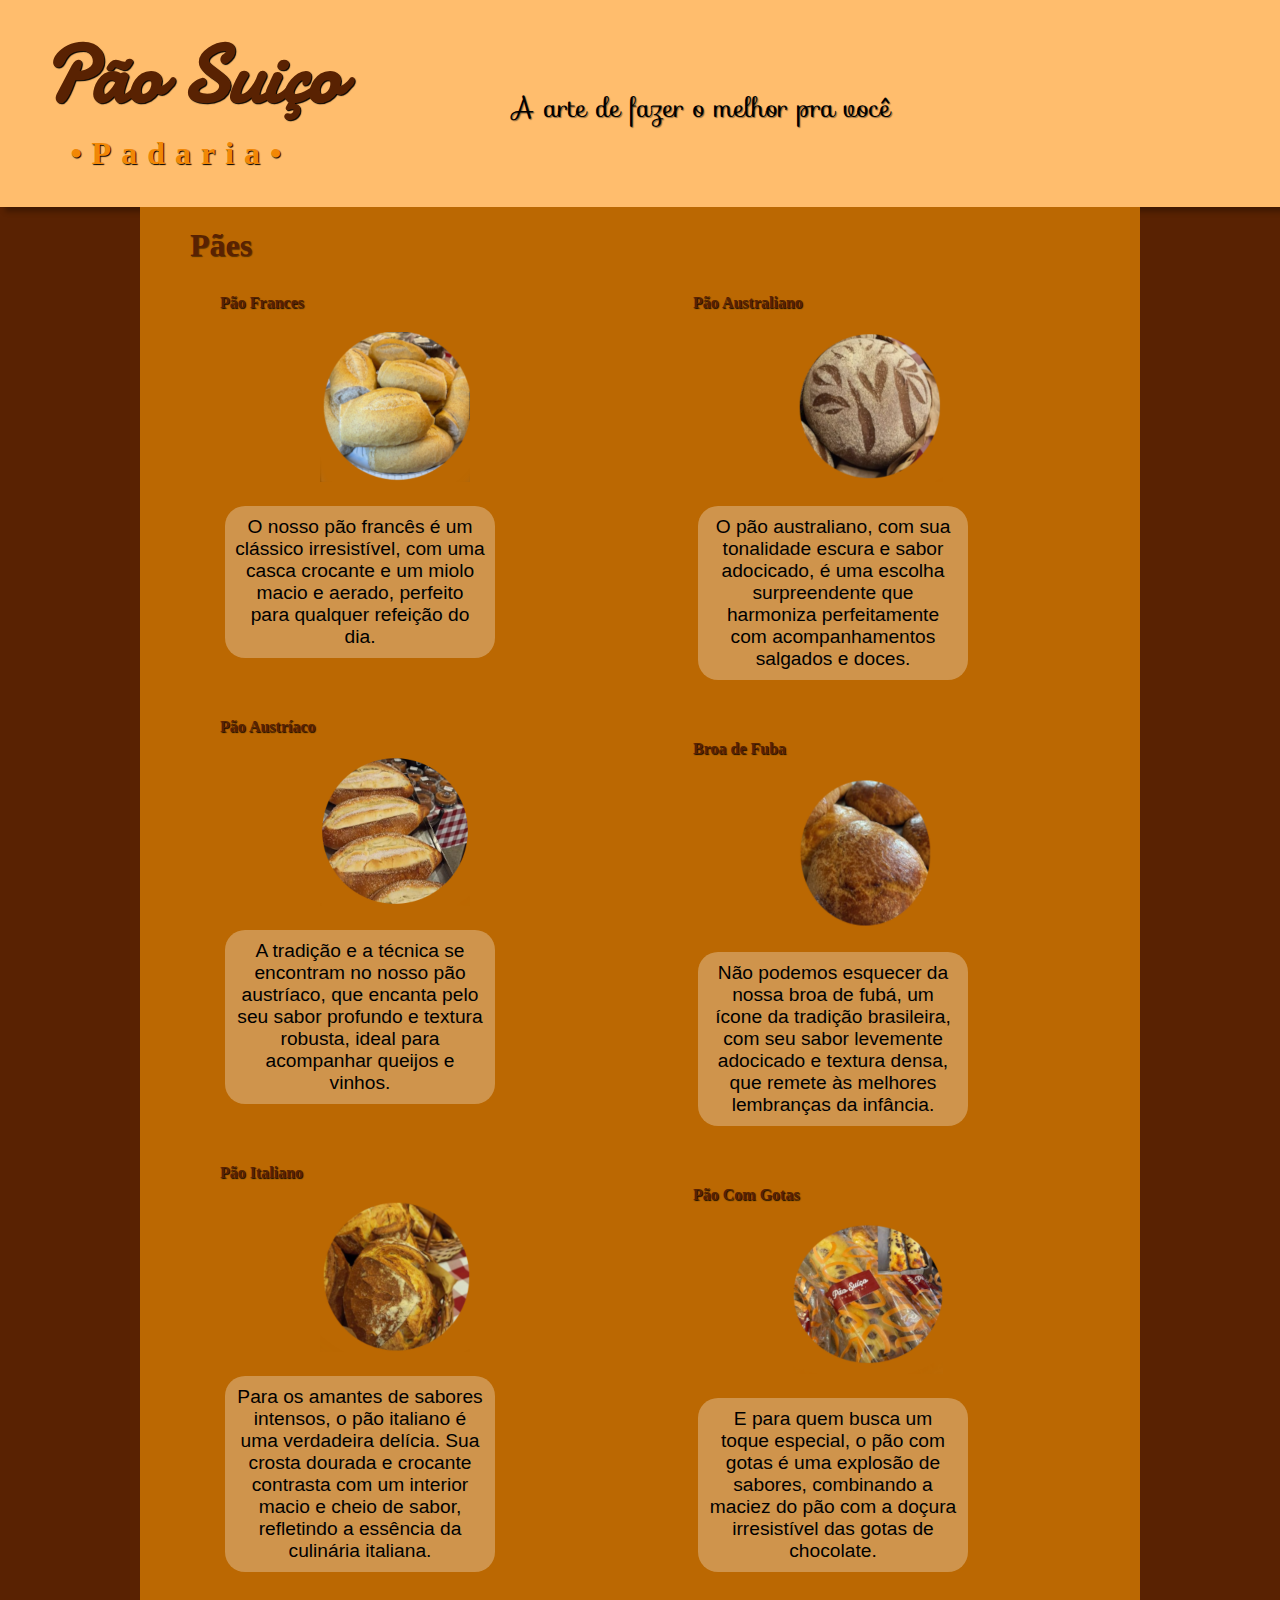
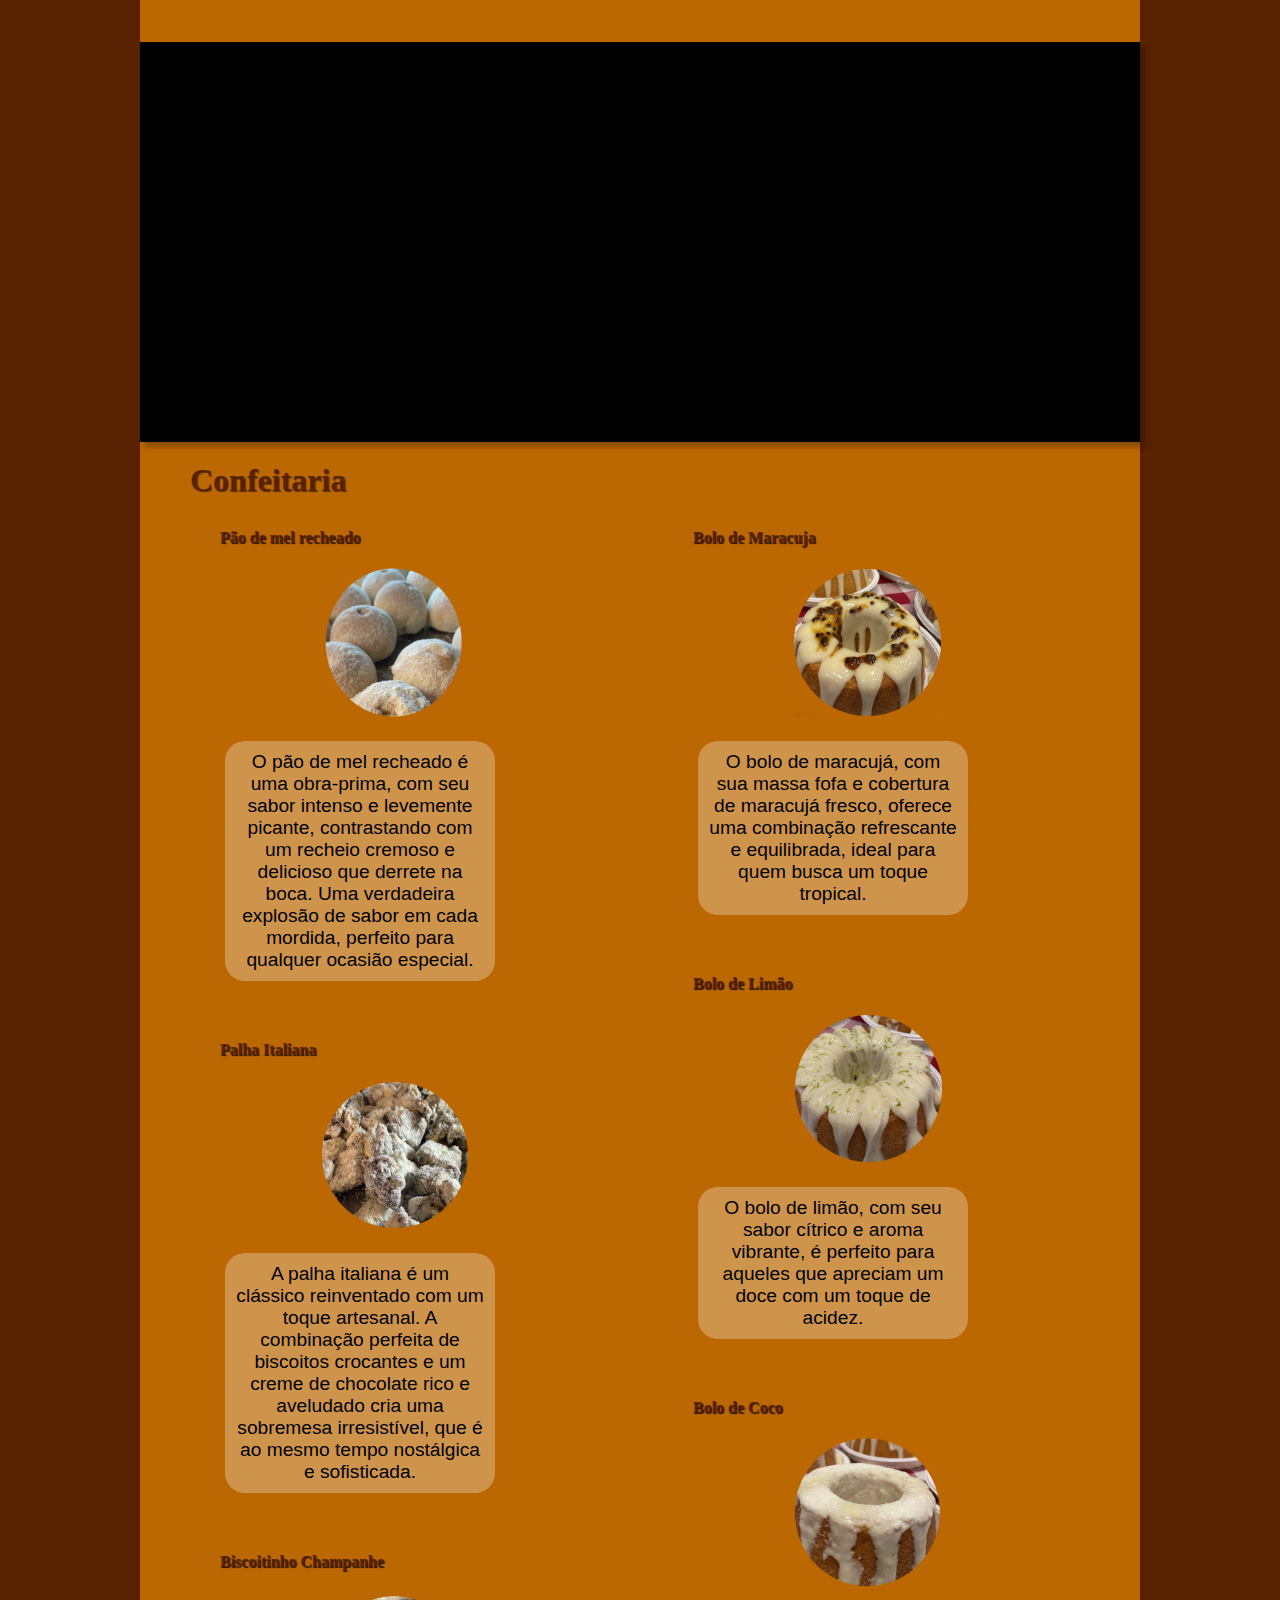
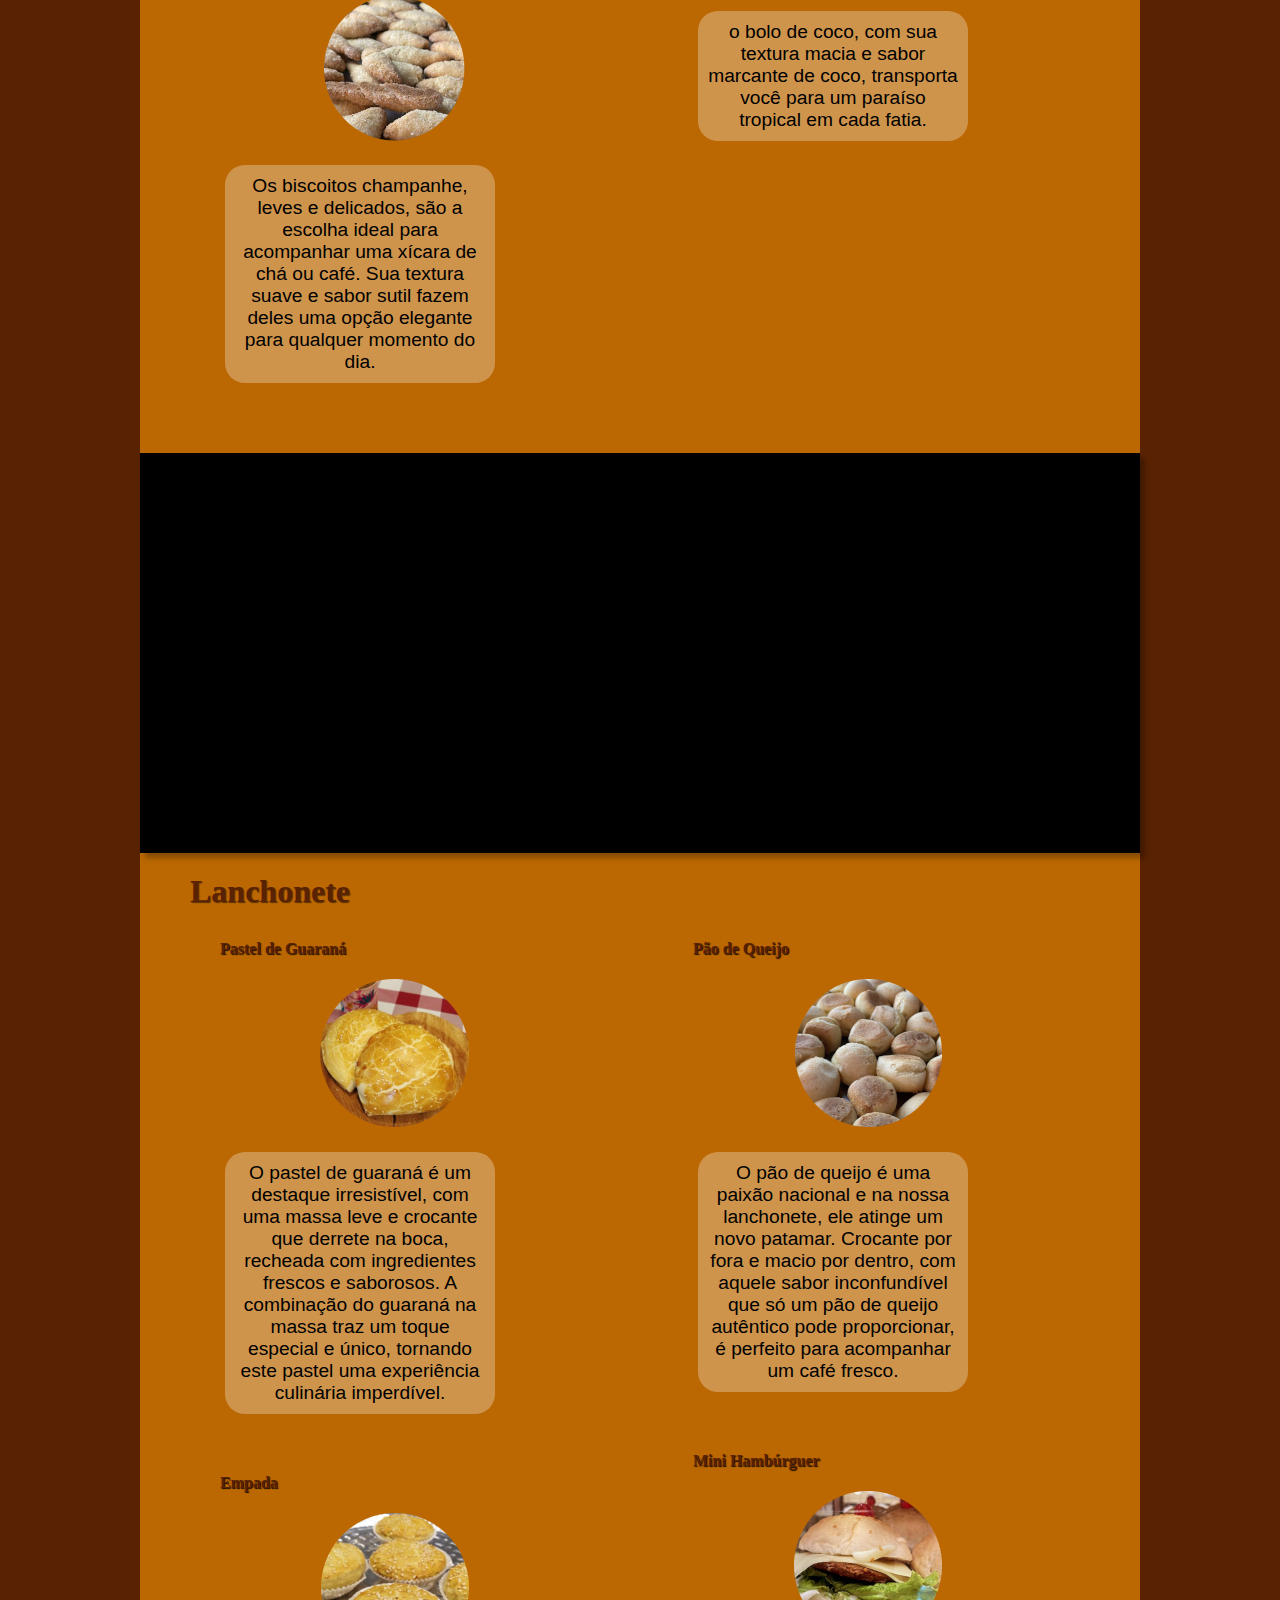
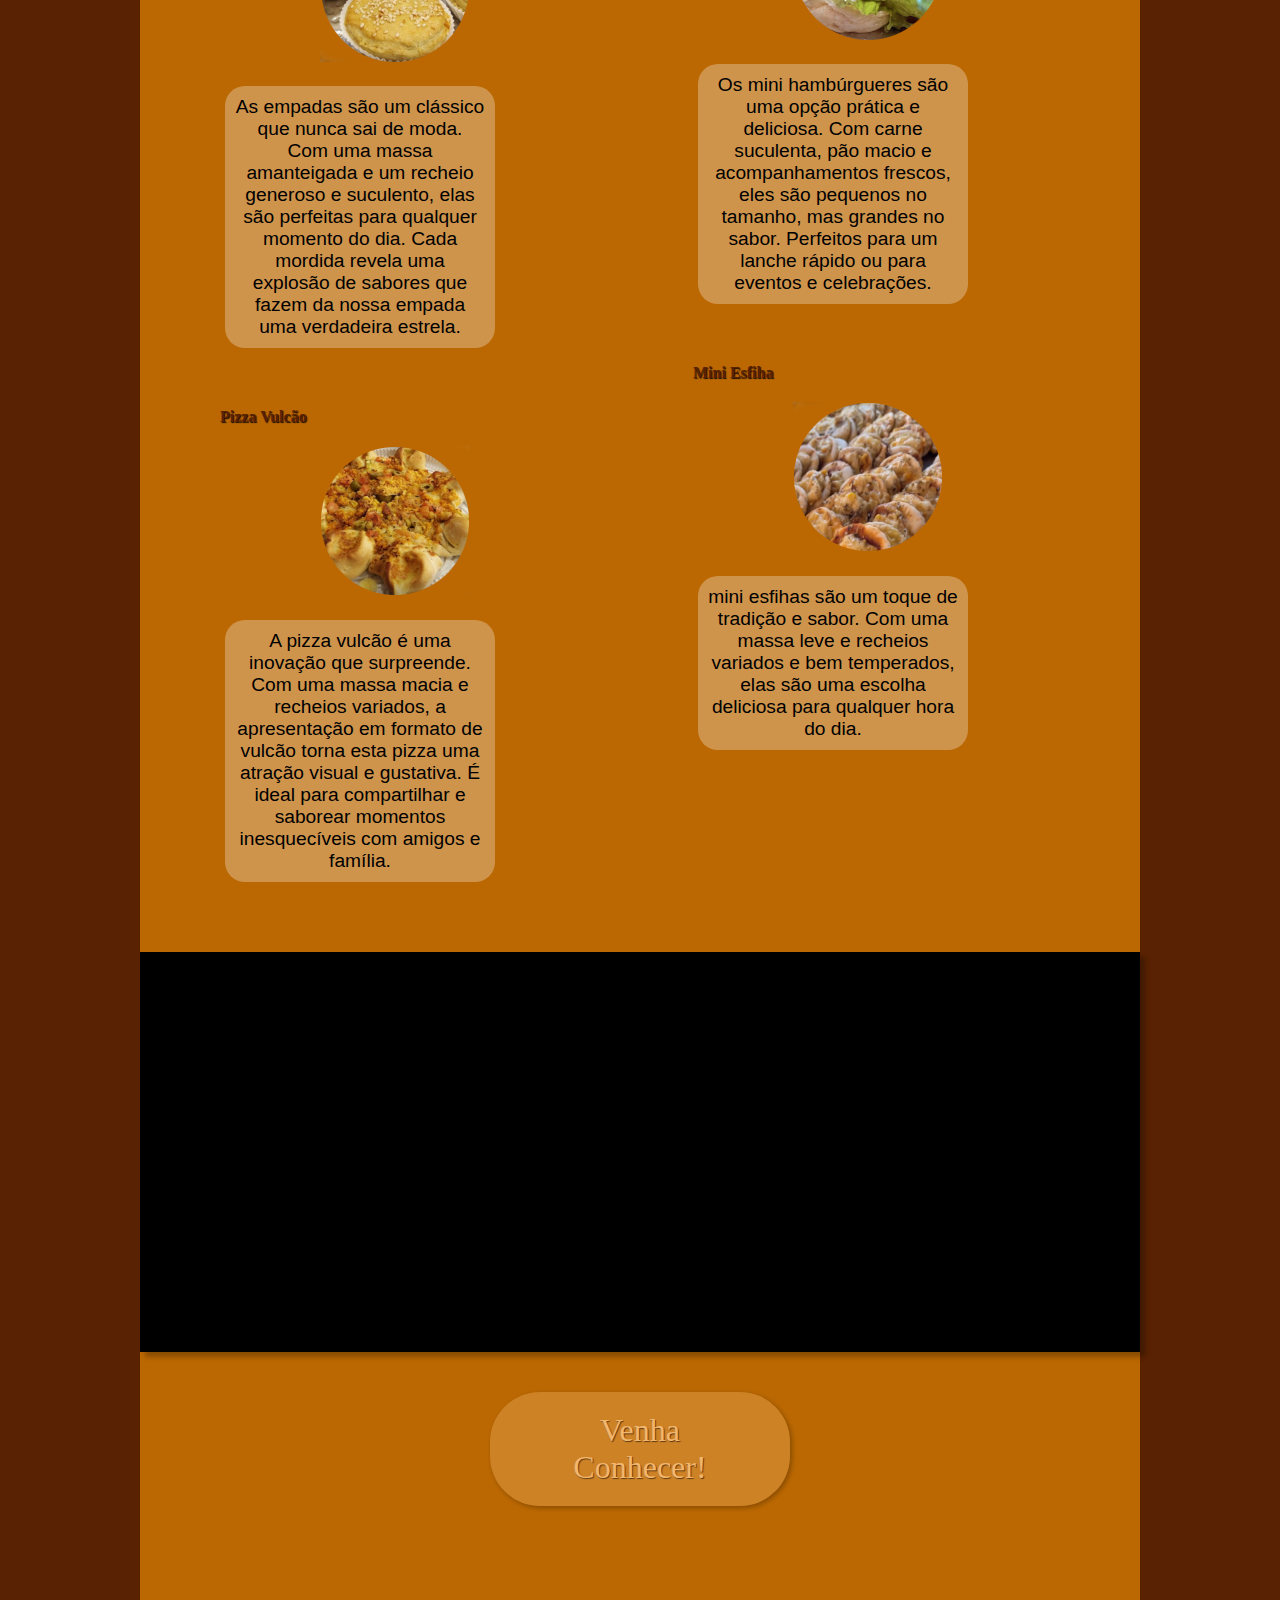
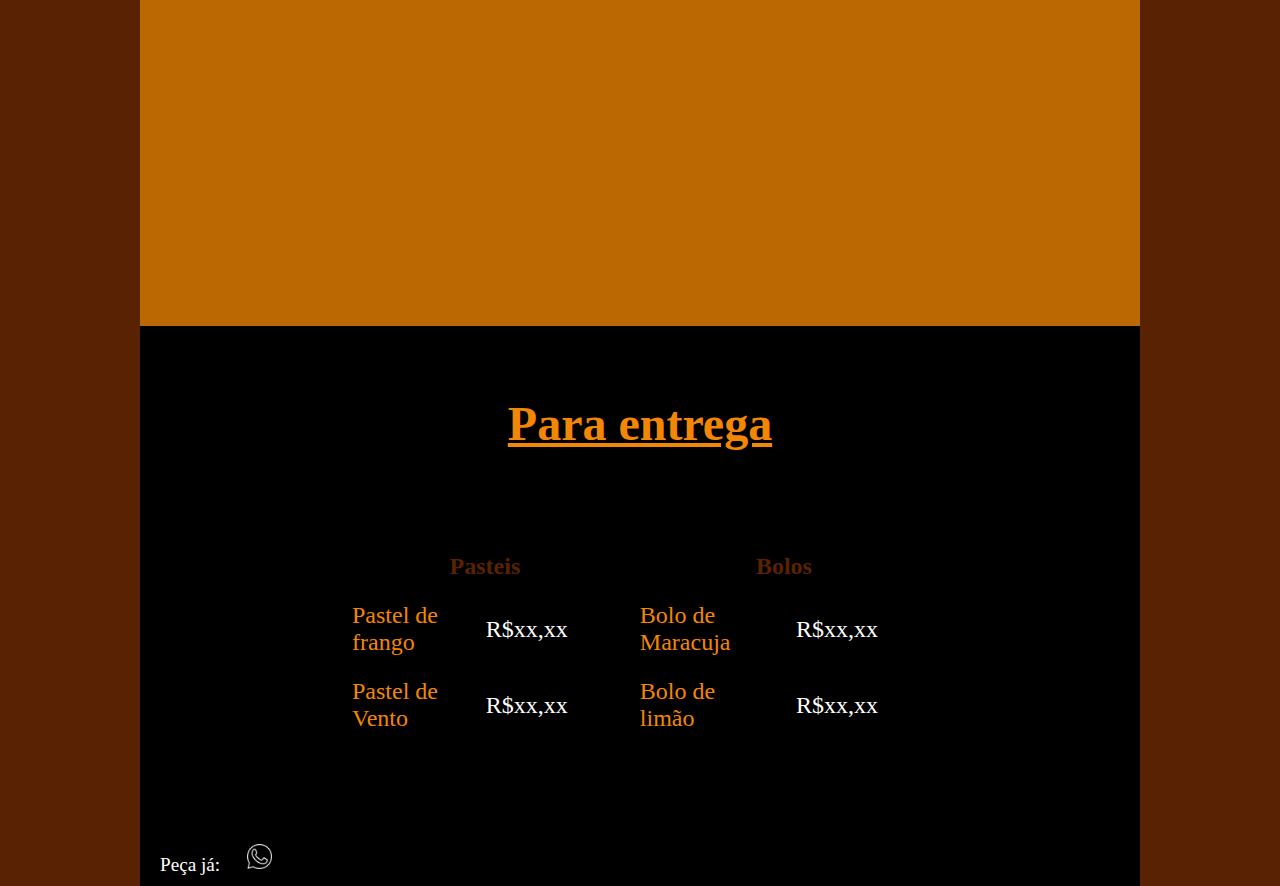
==== commit d7249aa4: "ajuste na frase do header" ====
--- a/Projeto - Pão Suiço/index.html
+++ b/Projeto - Pão Suiço/index.html
@@ -13,8 +13,9 @@
             <h1>Pão Suiço</h1>
             <h2>Padaria</h2>
         </div>
-        <p id="frase-efeito">A arte de fazer o melhor pra você</p>
-
+        <div>
+            <p id="frase-efeito">A arte de fazer o melhor pra você</p>
+        </div>
     </header>
     <main>
         <section class="mostruario">
--- a/Projeto - Pão Suiço/style.css
+++ b/Projeto - Pão Suiço/style.css
@@ -67,7 +67,7 @@
 content: '•';
 }
 
-header > p{
+header > div > p{
     position: absolute;
     font-family: 'Sofia', cursive;
     font-size:  2vw;
@@ -80,22 +80,26 @@
     transform: translate(-50%, -50%);
 }
 
-@media screen and (max-width: 950px) {
-    header > p{
-    text-align: center;
-    font-size: 1.1em;
-    right: -30%;
-    top: 8%;
-
-    transform: translate(-50%, -50%);
-    }
-
-    header > p::after{
-    content: '"';
-    }
-
-    header > p::before{
-    content: '"';
+/* 950px */
+@media screen and (max-width: 950px) {
+    header > div, header > div > p{
+        position: relative;
+        display: block;
+    }
+
+    header > div{
+        text-align: center;
+        margin: auto;
+        display: block;
+    }
+
+    header > div > p{
+        position: absolute;
+        top: 80%;
+        left: 50%;
+        text-align: center;
+        display: block;
+        padding: 40px;
     }
 }
 
@@ -273,6 +277,7 @@
 
 table{
     margin: auto;
+    max-width: 600px;
 }
 
 th{
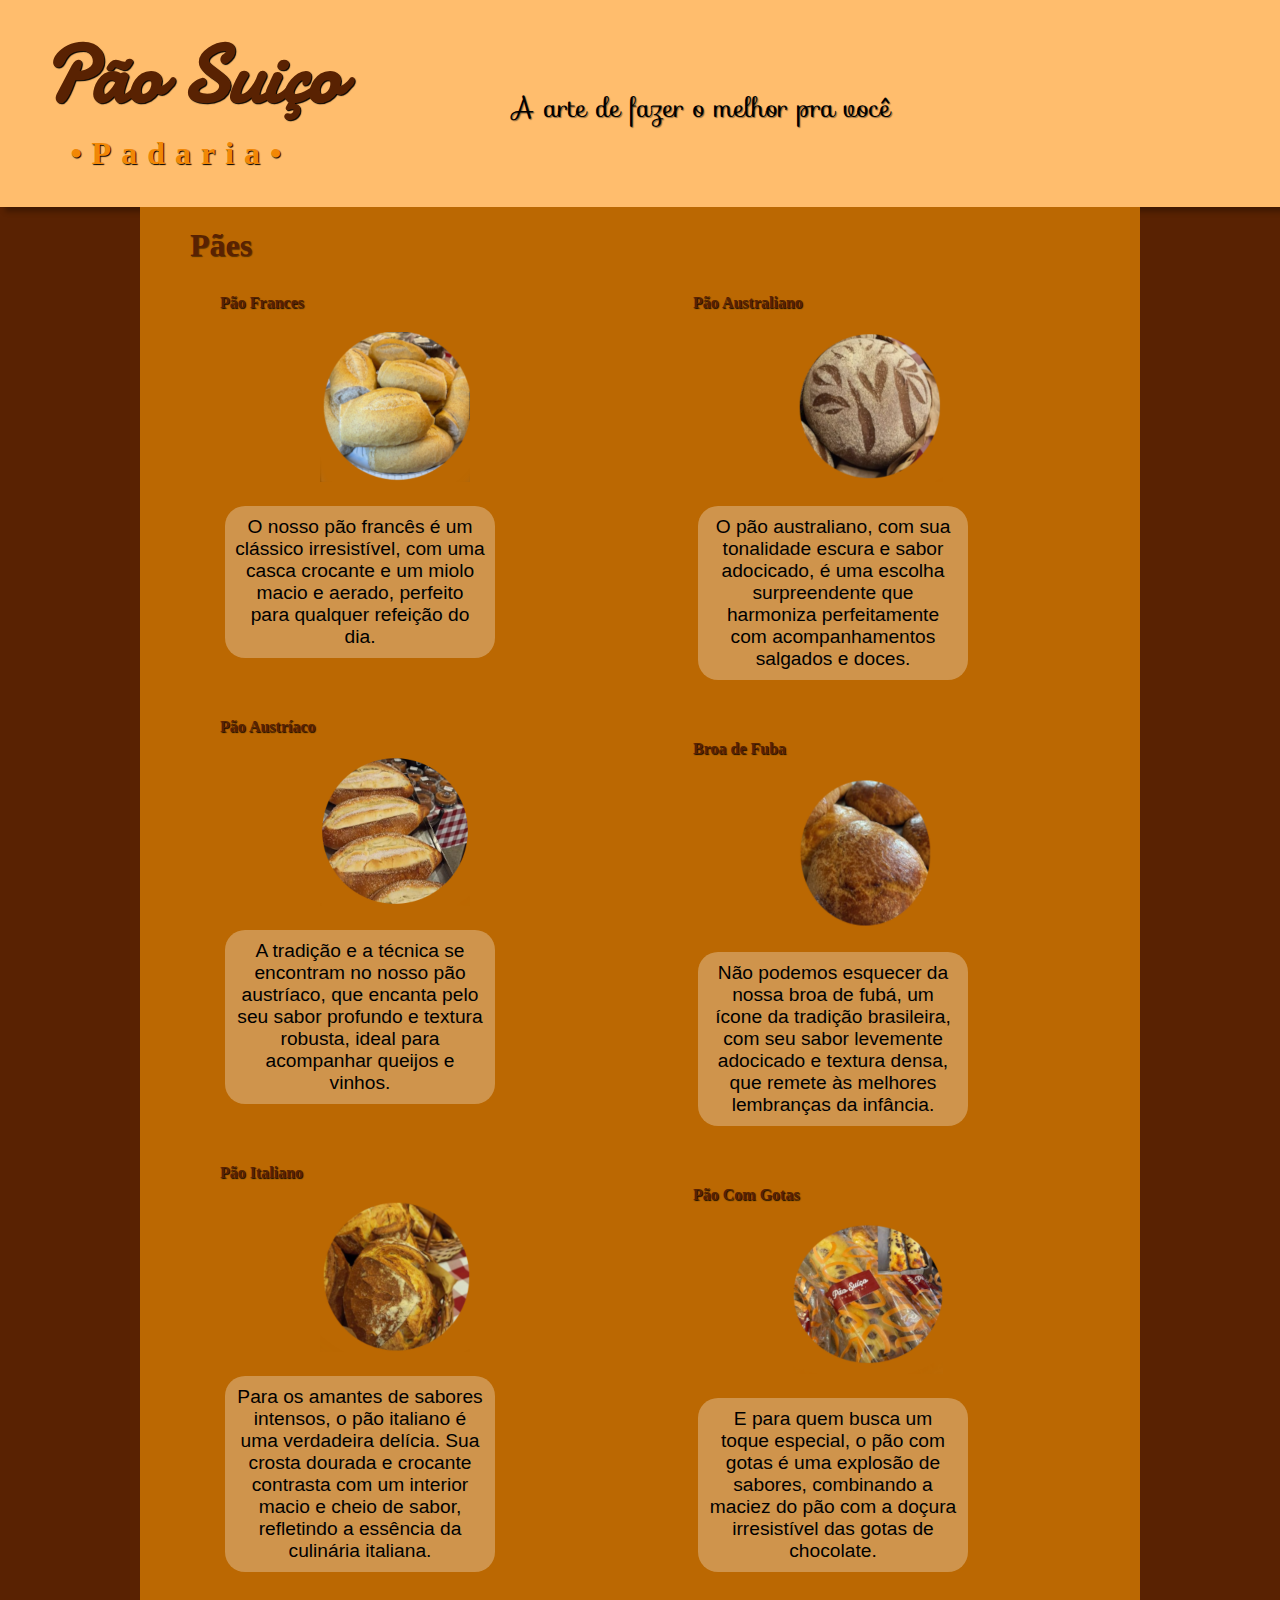
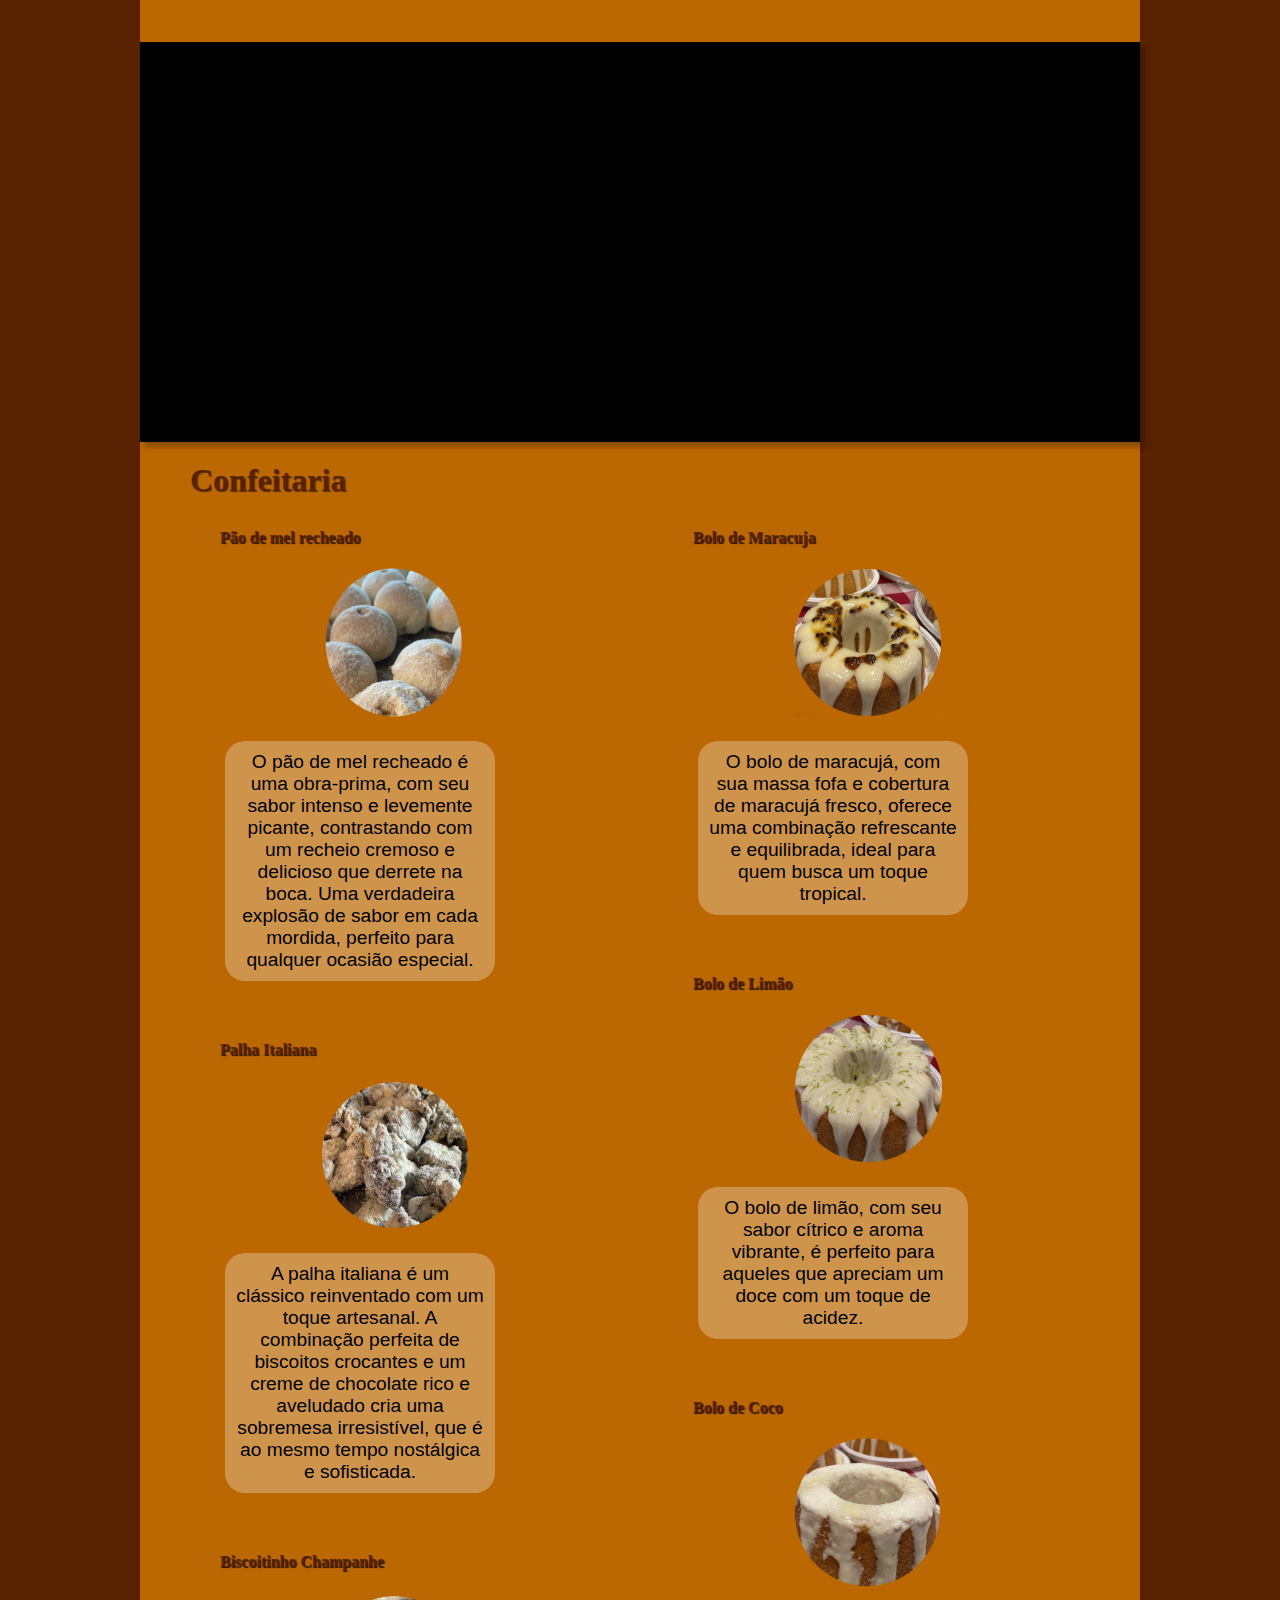
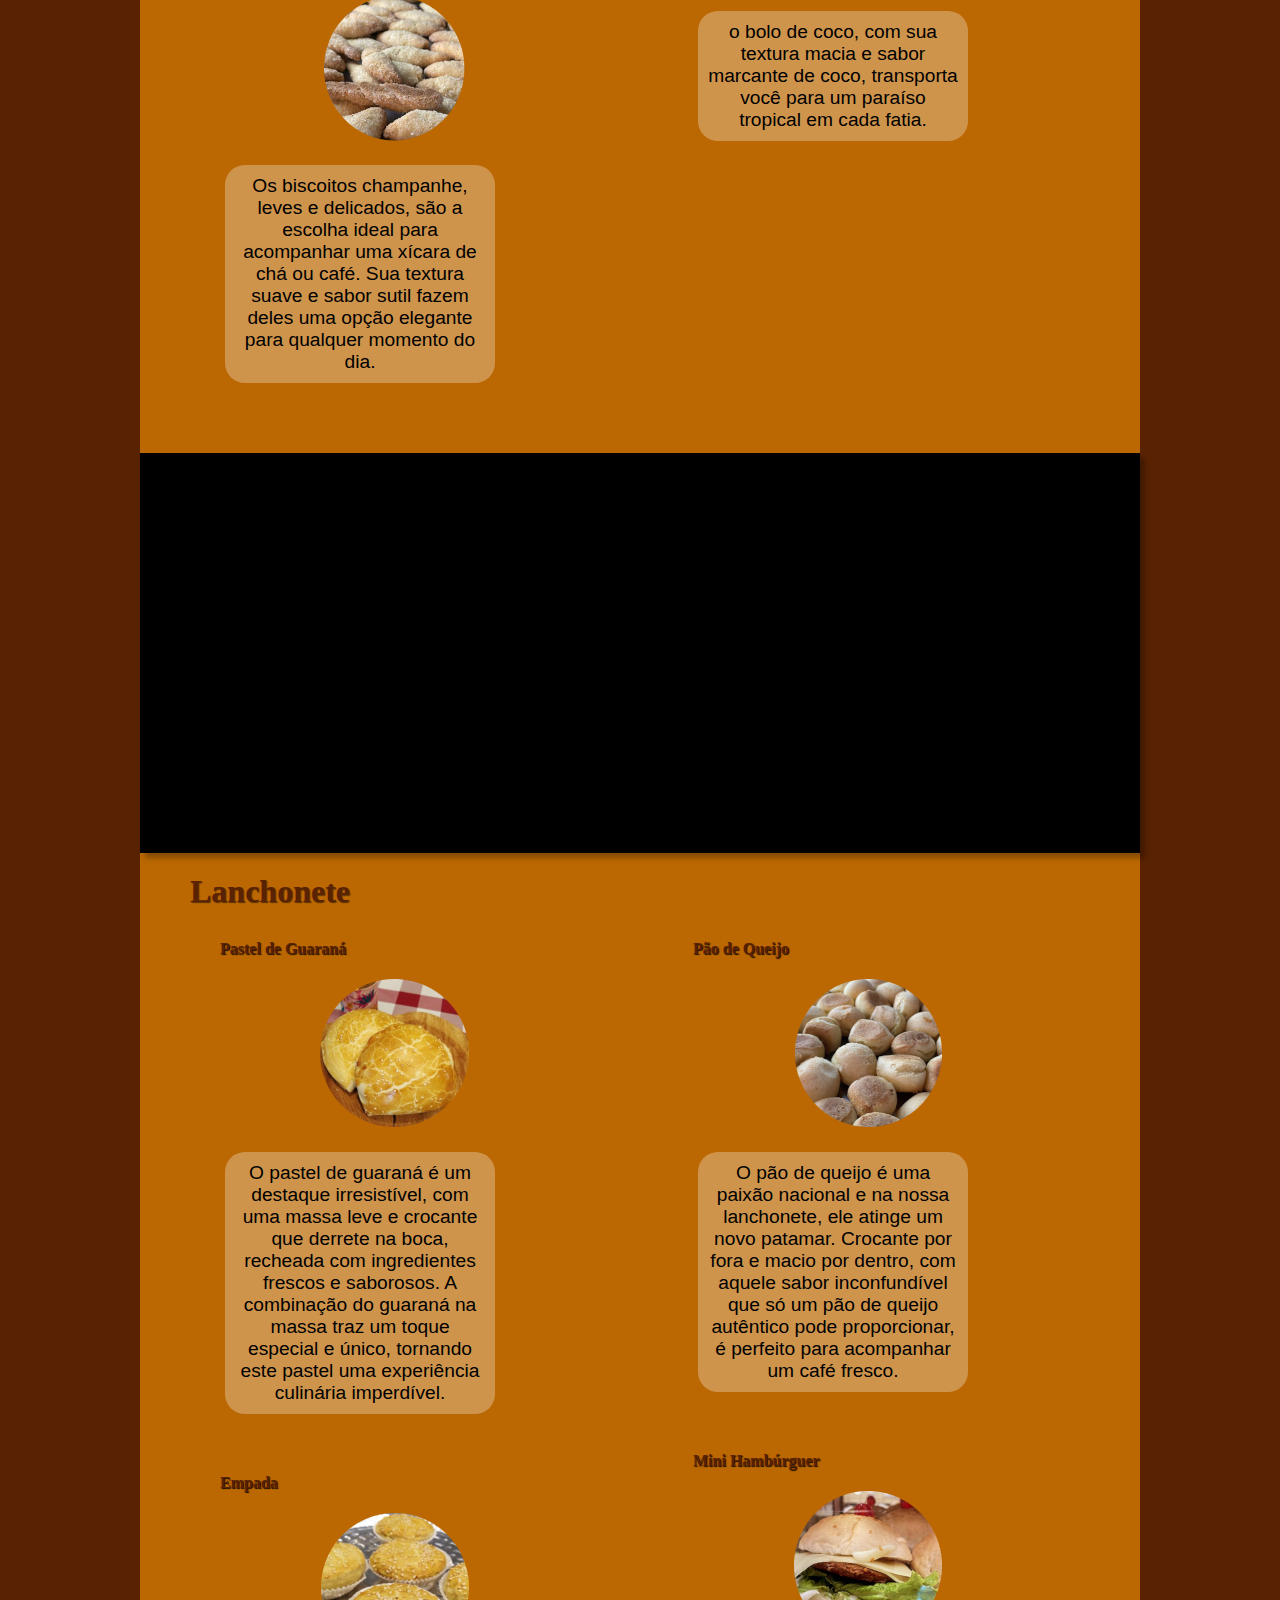
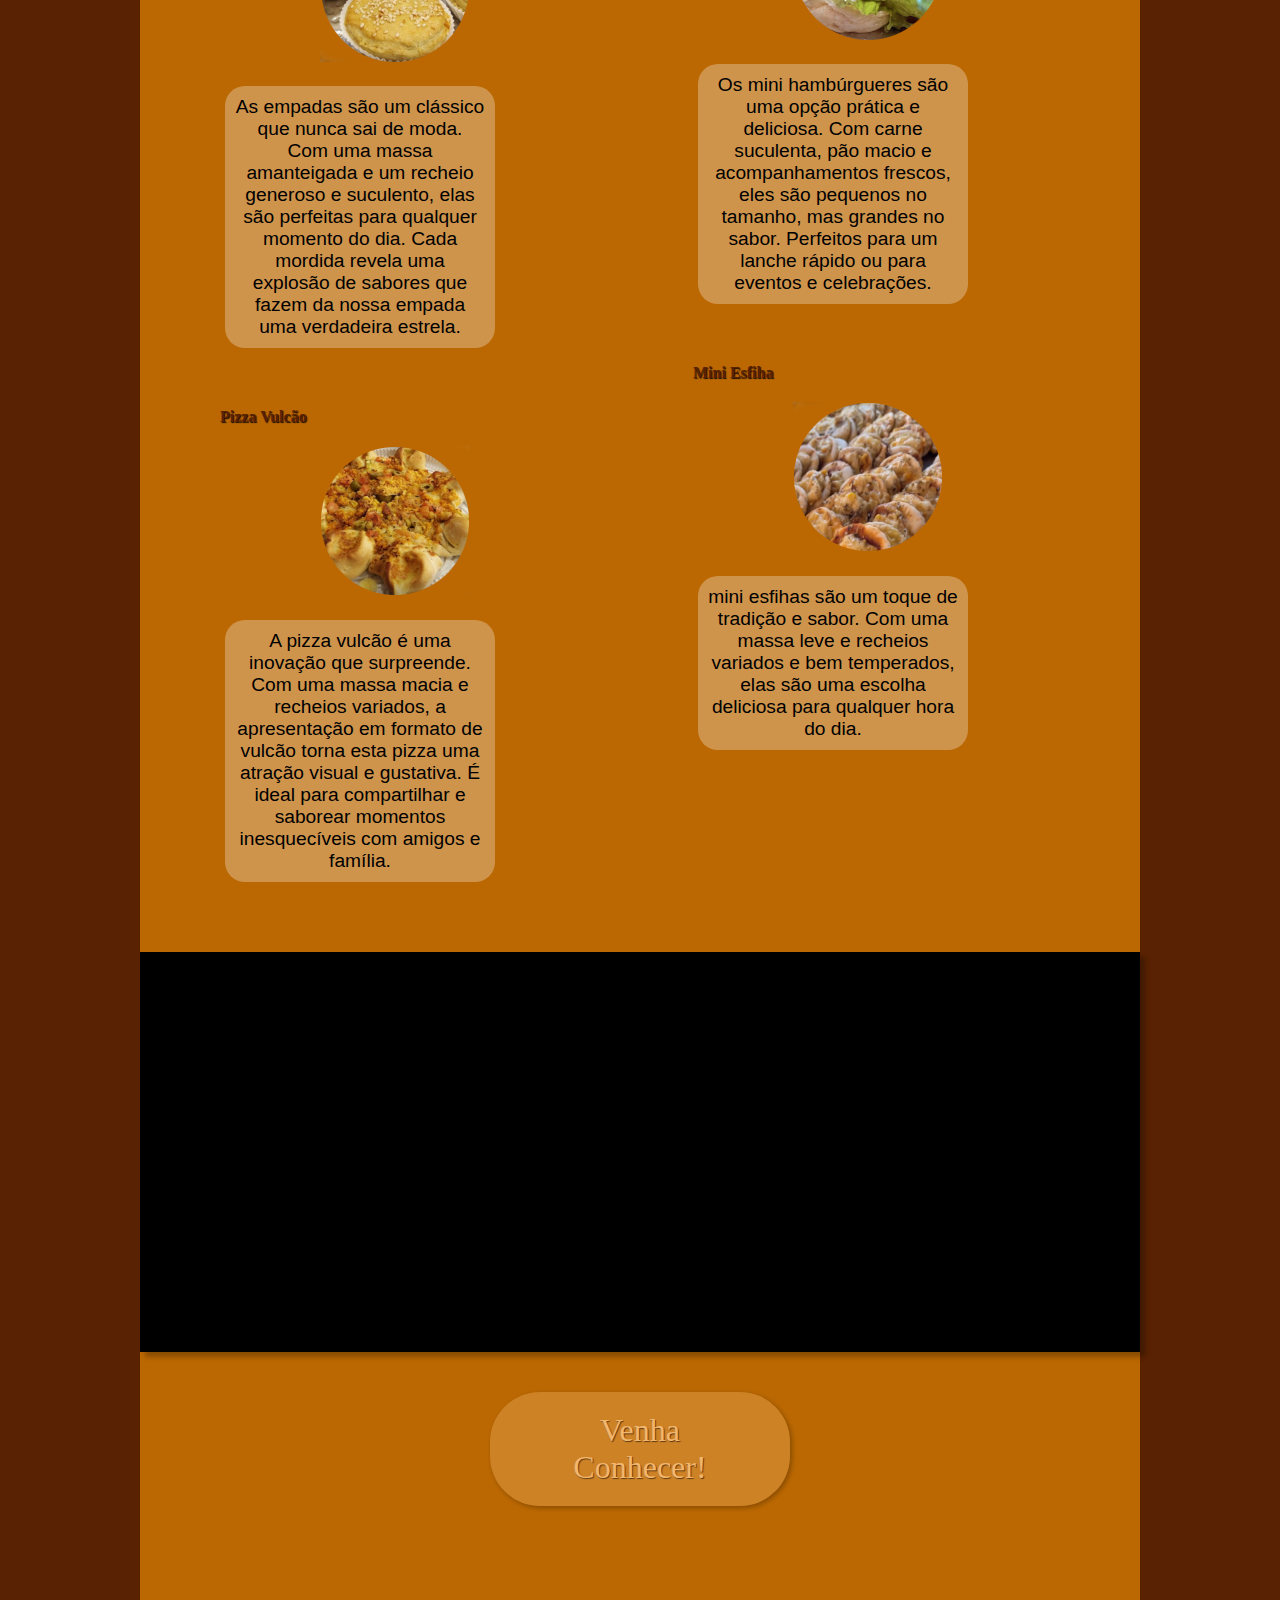
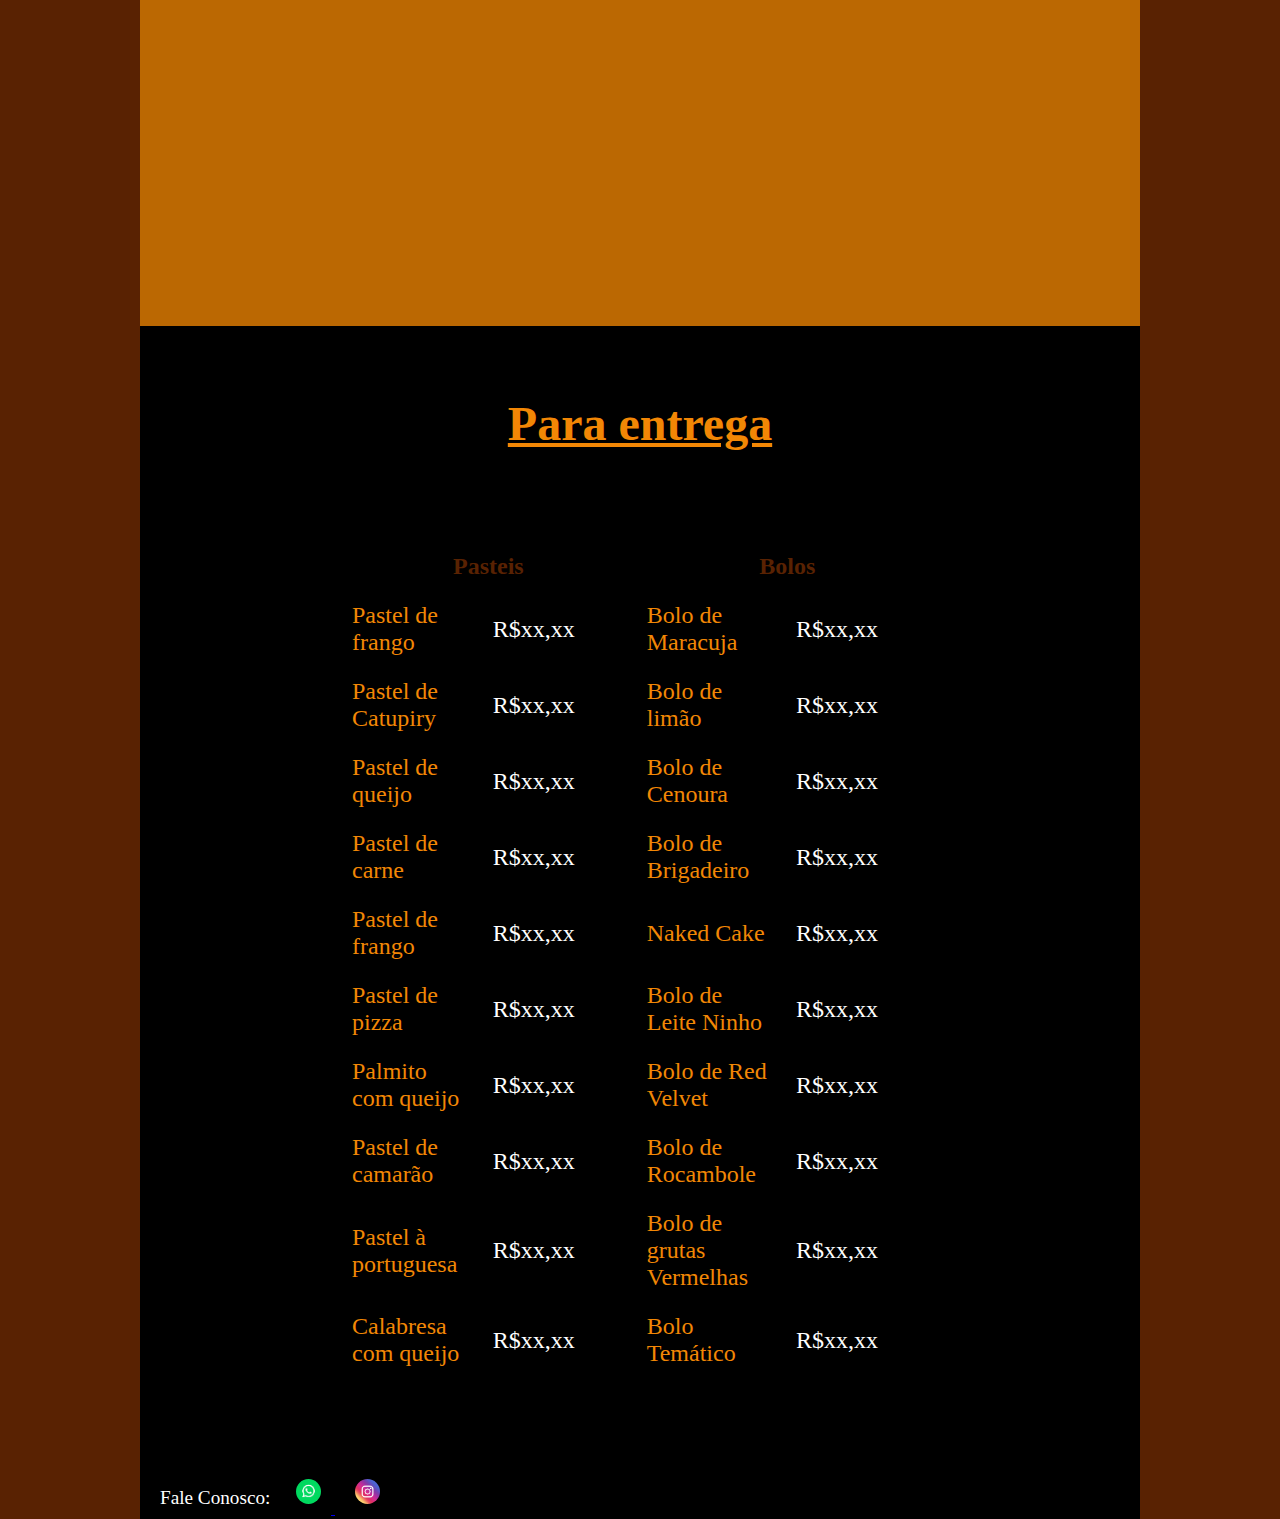
==== commit 2f19ad4d: "Ajustes e mudanças no site" ====
--- a/Projeto - Pão Suiço/index.html
+++ b/Projeto - Pão Suiço/index.html
@@ -116,15 +116,64 @@
                     <td class="valor">R$xx,xx</td>
                 </tr>
                 <tr>
-                    <td>Pastel de Vento</td>
+                    <td>Pastel de Catupiry</td>
                     <td class="valor">R$xx,xx</td>
                     <td>Bolo de limão</td>
                     <td class="valor">R$xx,xx</td>
                 </tr>
+                <tr>
+                    <td>Pastel de queijo</td>
+                    <td class="valor">R$xx,xx</td>
+                    <td>Bolo de Cenoura</td>
+                    <td class="valor">R$xx,xx</td>
+                </tr>
+                <tr>
+                    <td>Pastel de carne</td>
+                    <td class="valor">R$xx,xx</td>
+                    <td>Bolo de Brigadeiro</td>
+                    <td class="valor">R$xx,xx</td>
+                </tr> 
+                <tr>
+                    <td>Pastel de frango</td>
+                    <td class="valor">R$xx,xx</td>
+                    <td>Naked Cake</td>
+                    <td class="valor">R$xx,xx</td>
+                </tr>
+                <tr>
+                    <td>Pastel de pizza</td>
+                    <td class="valor">R$xx,xx</td>
+                    <td>Bolo de Leite Ninho</td>
+                    <td class="valor">R$xx,xx</td>
+                </tr>
+                <tr>
+                    <td>Palmito com queijo</td>
+                    <td class="valor">R$xx,xx</td>
+                    <td>Bolo de Red Velvet</td>
+                    <td class="valor">R$xx,xx</td>
+                </tr>
+                <tr>
+                    <td>Pastel de camarão</td>
+                    <td class="valor">R$xx,xx</td>
+                    <td>Bolo de Rocambole</td>
+                    <td class="valor">R$xx,xx</td>
+                </tr>
+                <tr>
+                    <td>Pastel à portuguesa</td>
+                    <td class="valor">R$xx,xx</td>
+                    <td>Bolo de grutas Vermelhas</td>
+                    <td class="valor">R$xx,xx</td>
+                </tr>
+                <tr>
+                    <td>Calabresa com queijo</td>
+                    <td class="valor">R$xx,xx</td>
+                    <td>Bolo Temático</td>
+                    <td class="valor">R$xx,xx</td>
+                </tr>
             </table>
             <footer>
-                <p>Peça já:</p>
-                <a href="https://api.whatsapp.com/message/HRWDDFYFIGRYN1?autoload=1&app_absent=0" target="_blank" rel="external"><img src="imagens/whatsapp.png" alt="Whatsapp" id="zap">
+                <p>Fale Conosco:</p>
+                <a href="https://api.whatsapp.com/message/HRWDDFYFIGRYN1?autoload=1&app_absent=0" target="_blank" rel="external"><img src="imagens/zap.png" alt="Whatsapp" id="zap">
+                <a href="https://www.instagram.com/paosuico/" target="_blank"><img src="imagens/logo-instagram.jpg" alt="Instagram da pão Suiço" id="zap"></a>
                 </div>
         </footer>
         </section>
--- a/Projeto - Pão Suiço/style.css
+++ b/Projeto - Pão Suiço/style.css
@@ -16,6 +16,7 @@
 }
 
 body{
+    height: 100vw;
     background-color: var(--cor5);
 }
 
@@ -265,6 +266,11 @@
         margin: 10px 40px;
         columns: 1;
     }
+
+    td, th{
+        font-size: 0.1em;
+        padding: 5px;
+    }
 }
 
 #entrega > p{
@@ -273,8 +279,6 @@
     color: white;
 }
 
-
-
 table{
     margin: auto;
     max-width: 600px;
@@ -310,7 +314,7 @@
     position: relative;
     display: inline-block;
     color: white;
-    width: 63px;
+    width: 112px;
     padding-left: 20px;
     font-size: 1.2em;
 
@@ -323,7 +327,9 @@
 }   
 
 footer > a > img{
-    padding-bottom: 2px;
+
+    border-radius: 50%;
+    margin-bottom: 10px;
 }
 
 ::-webkit-scrollbar{
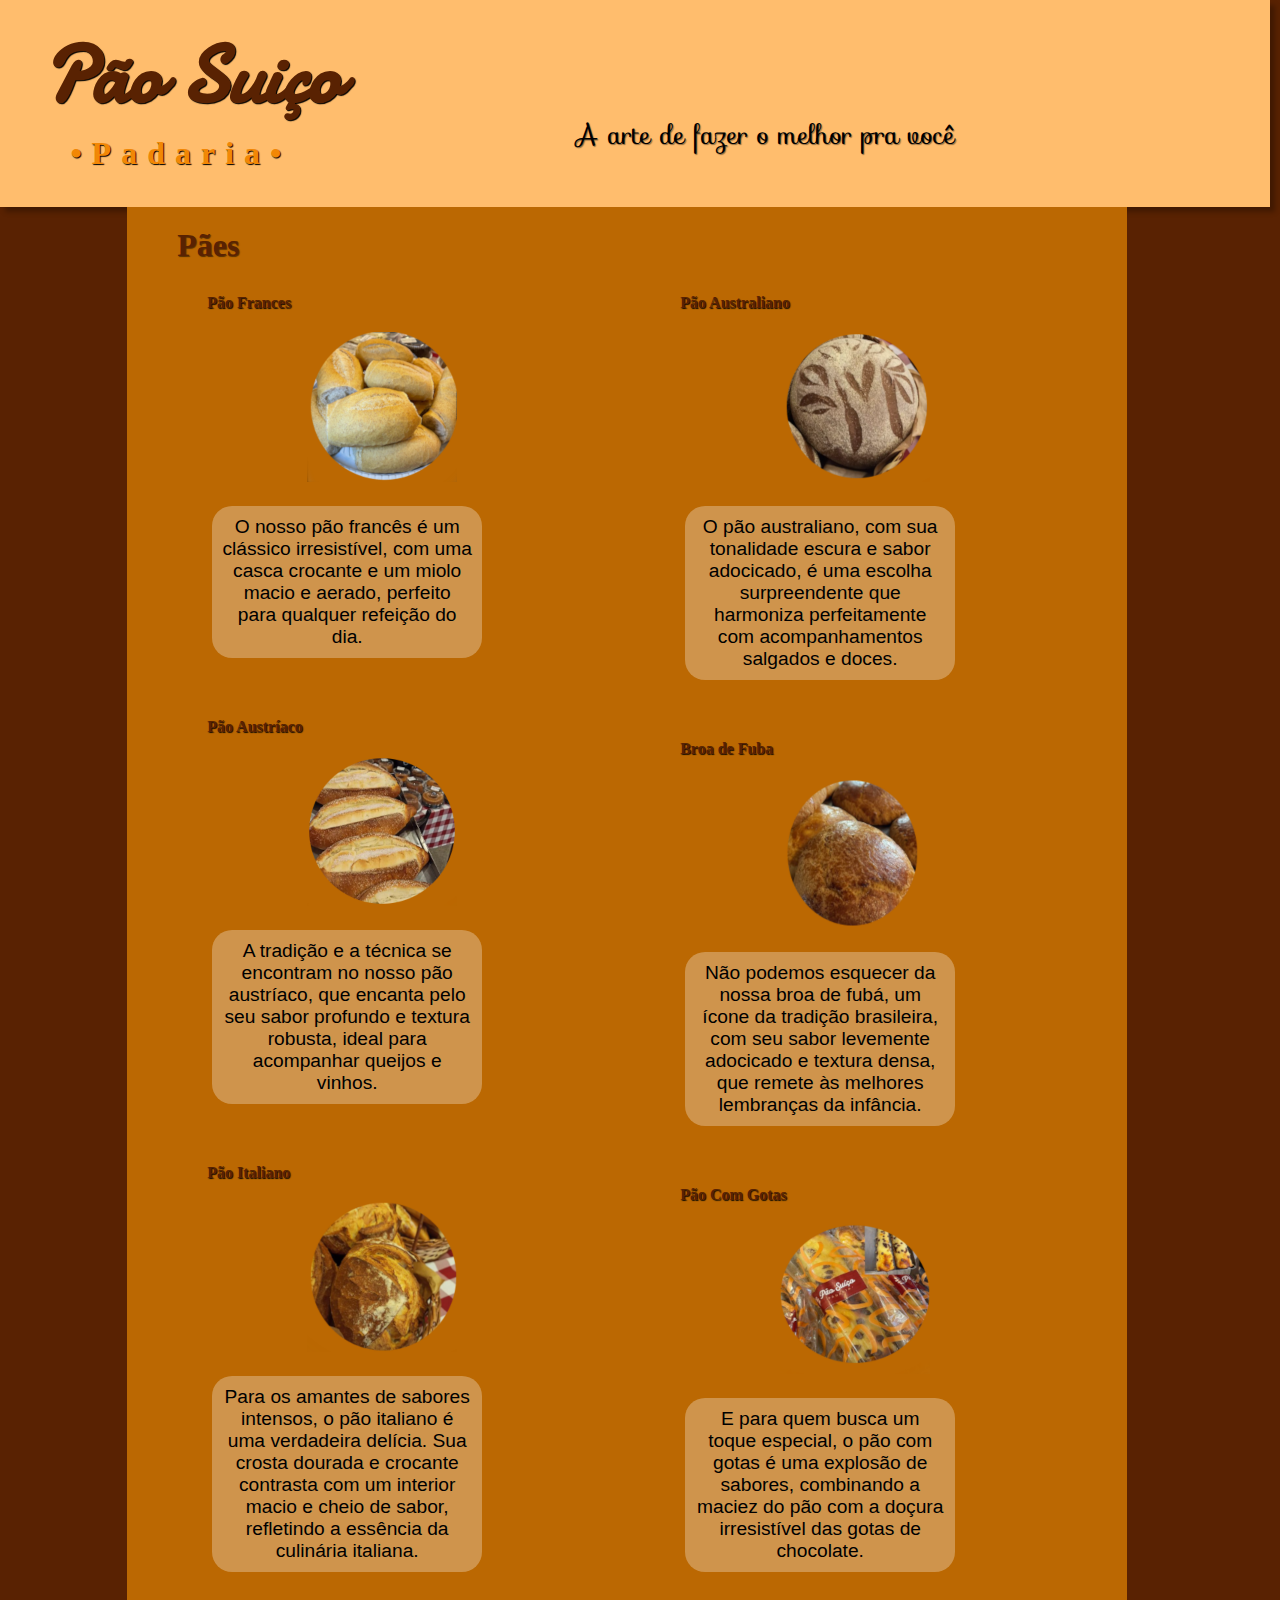
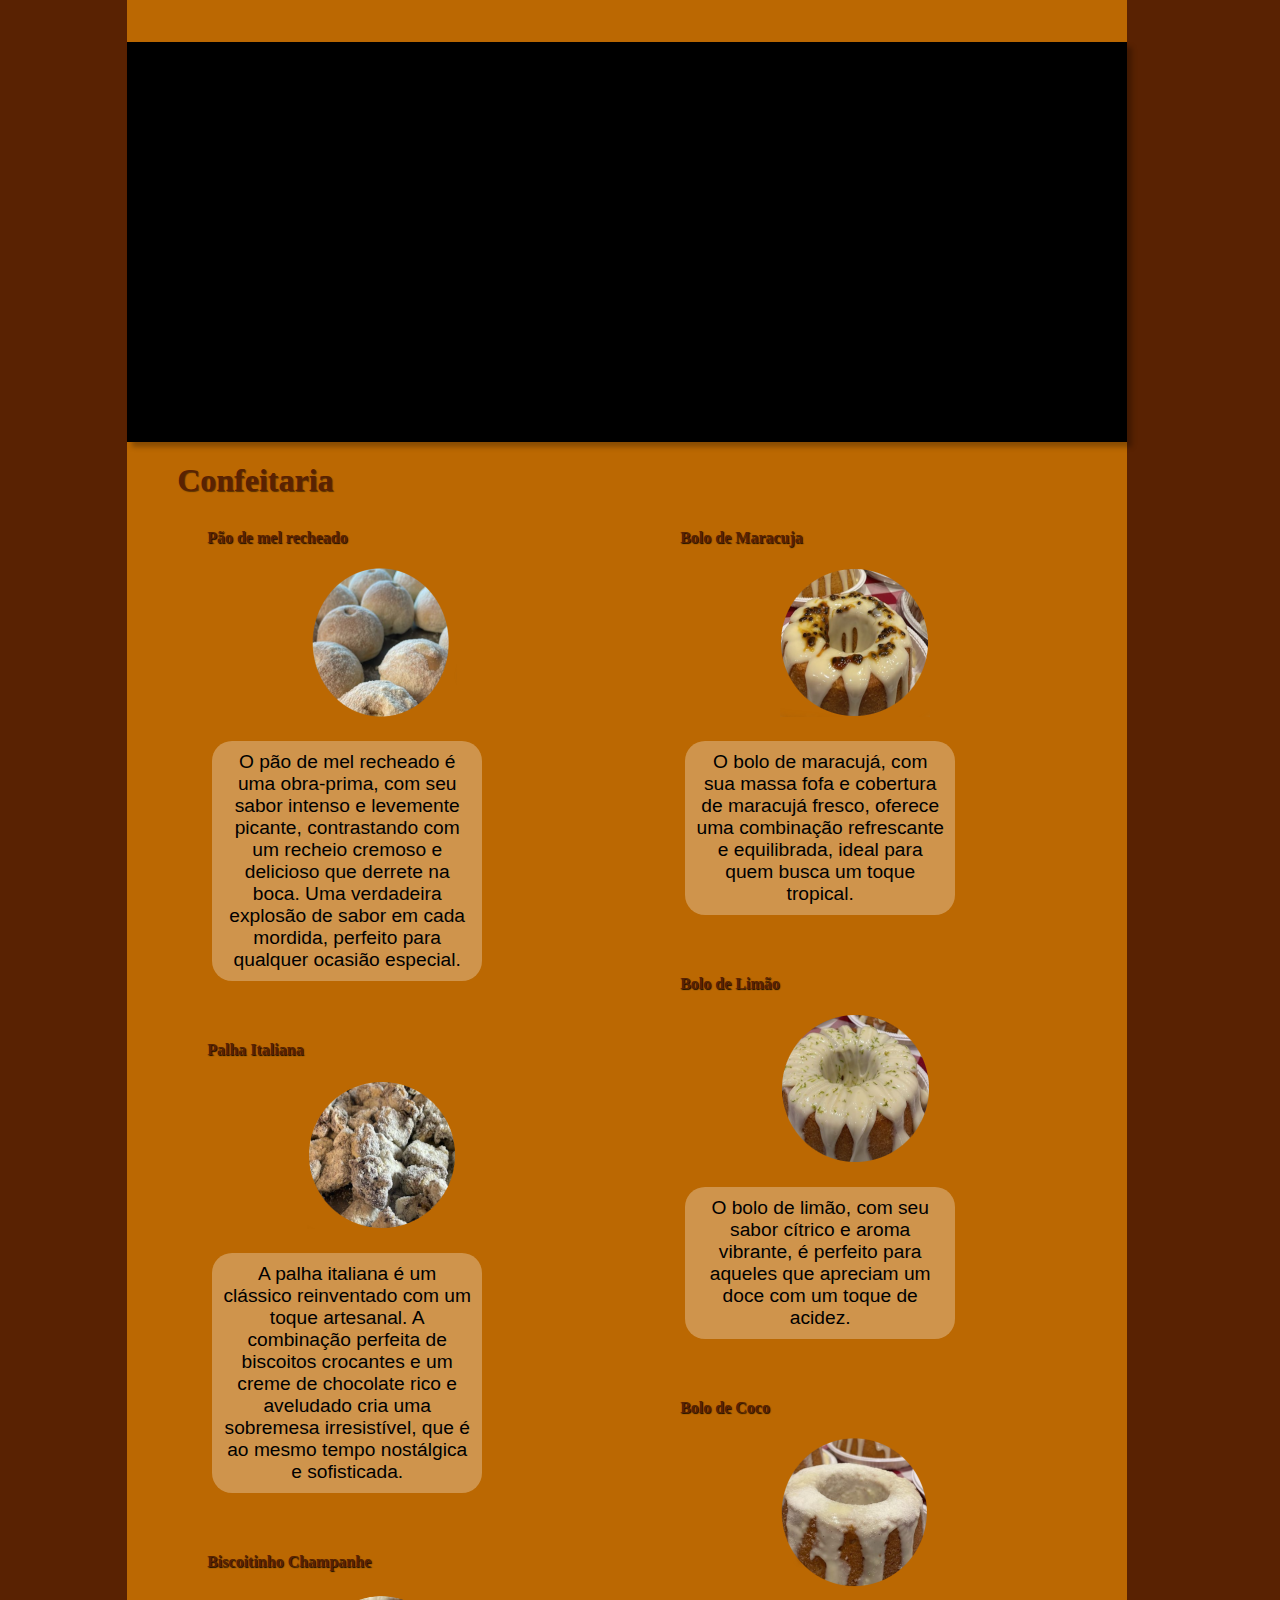
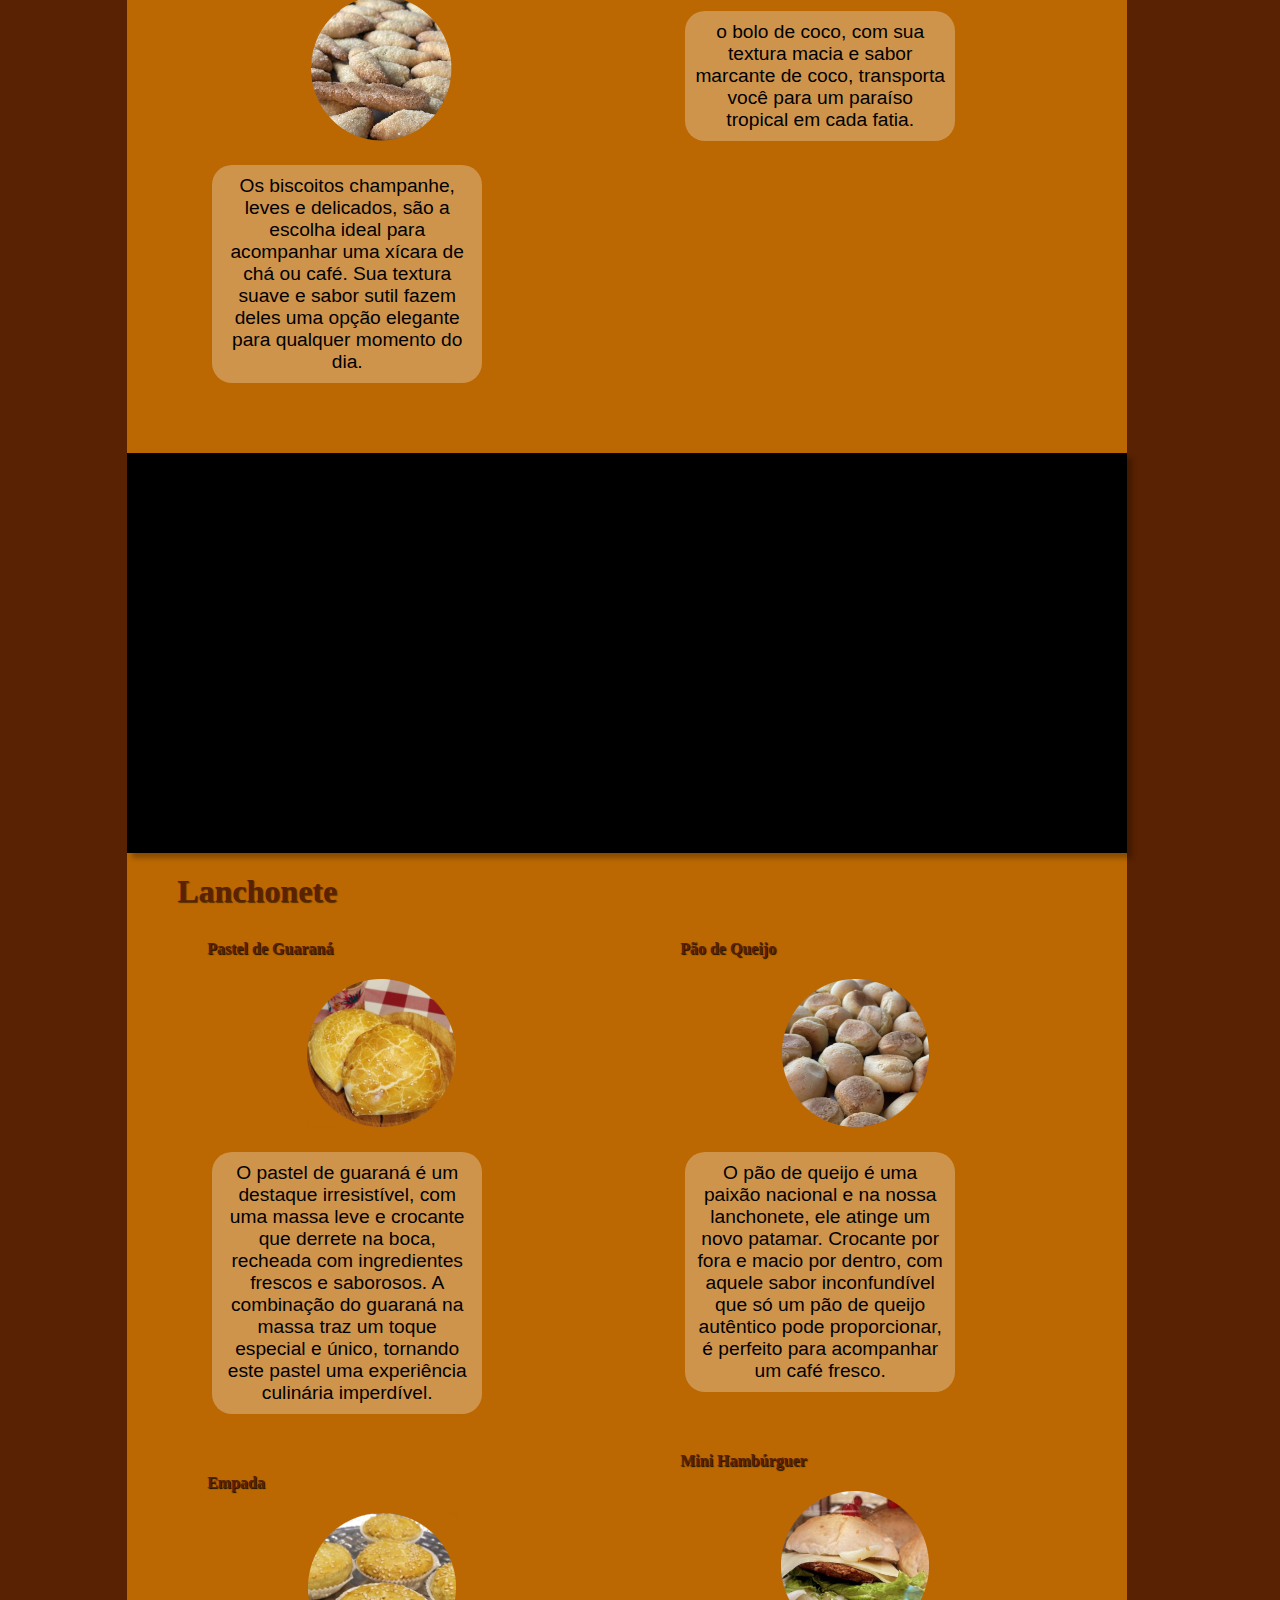
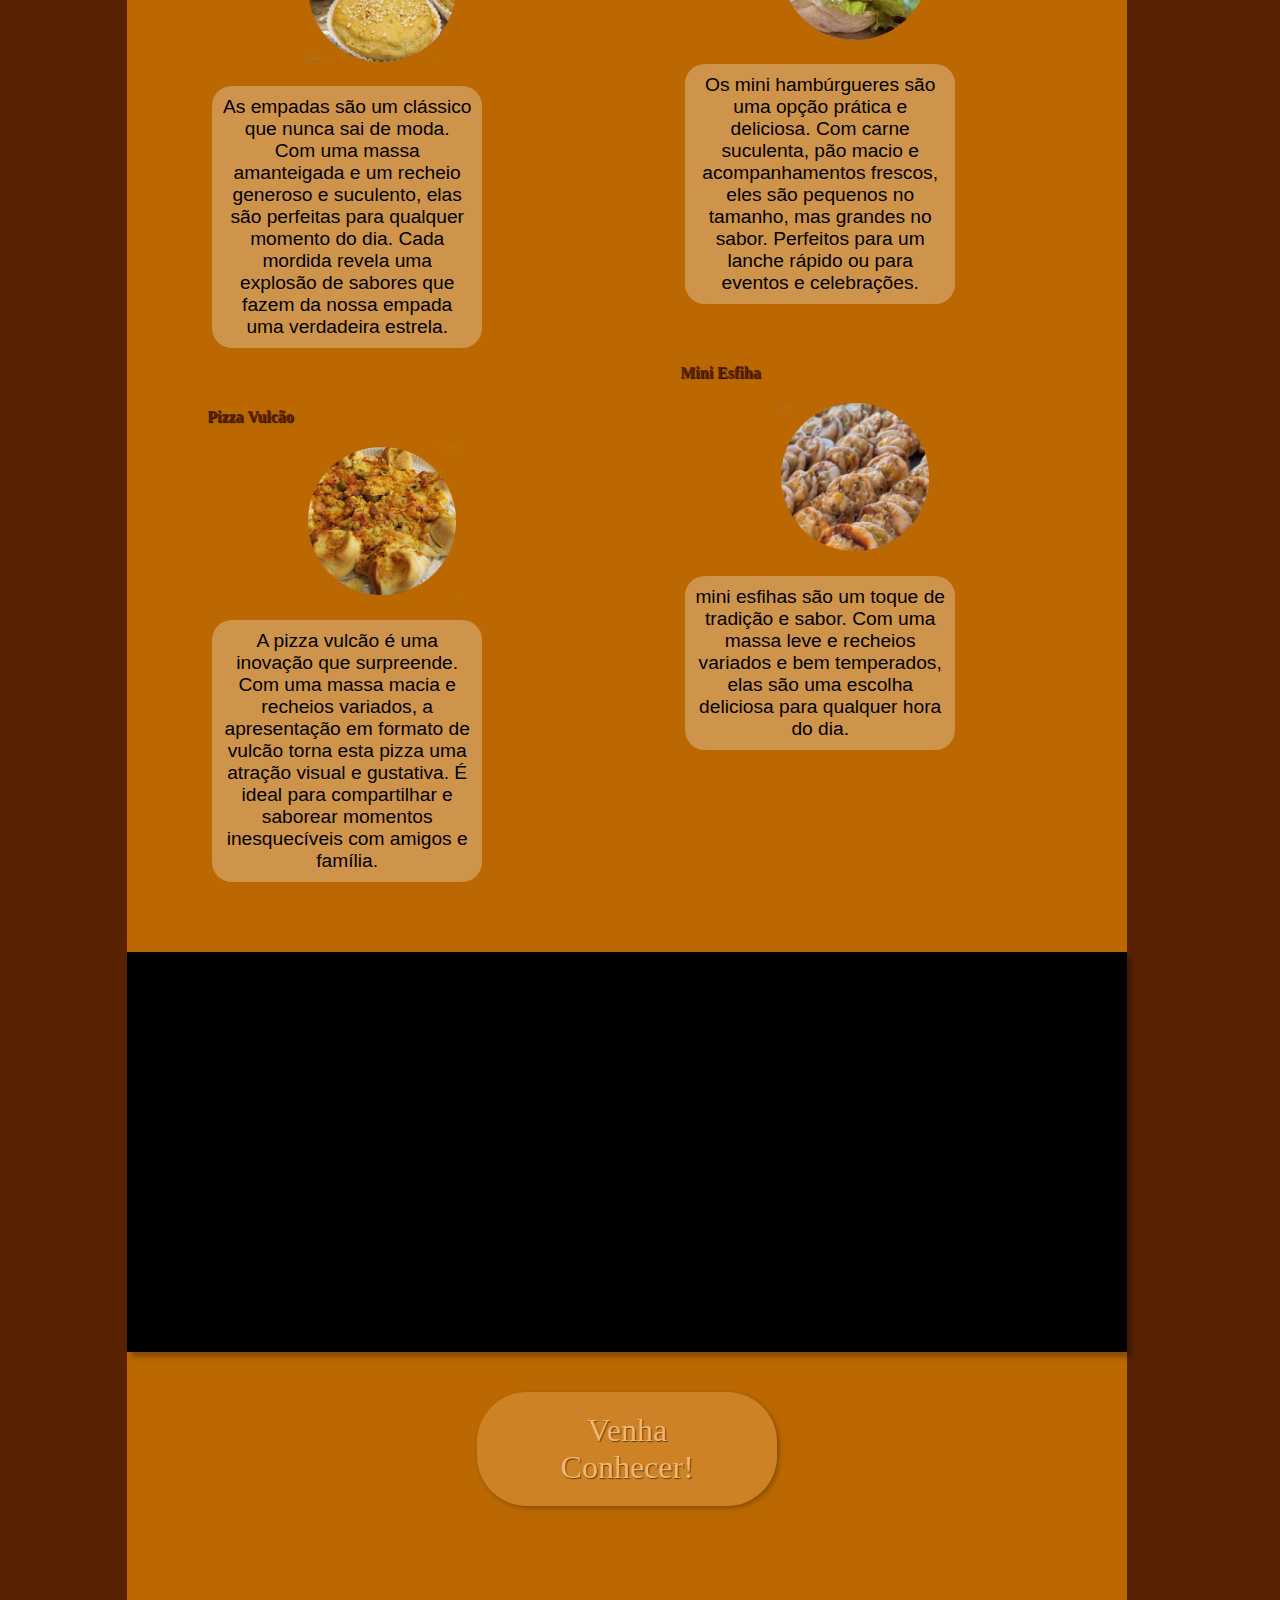
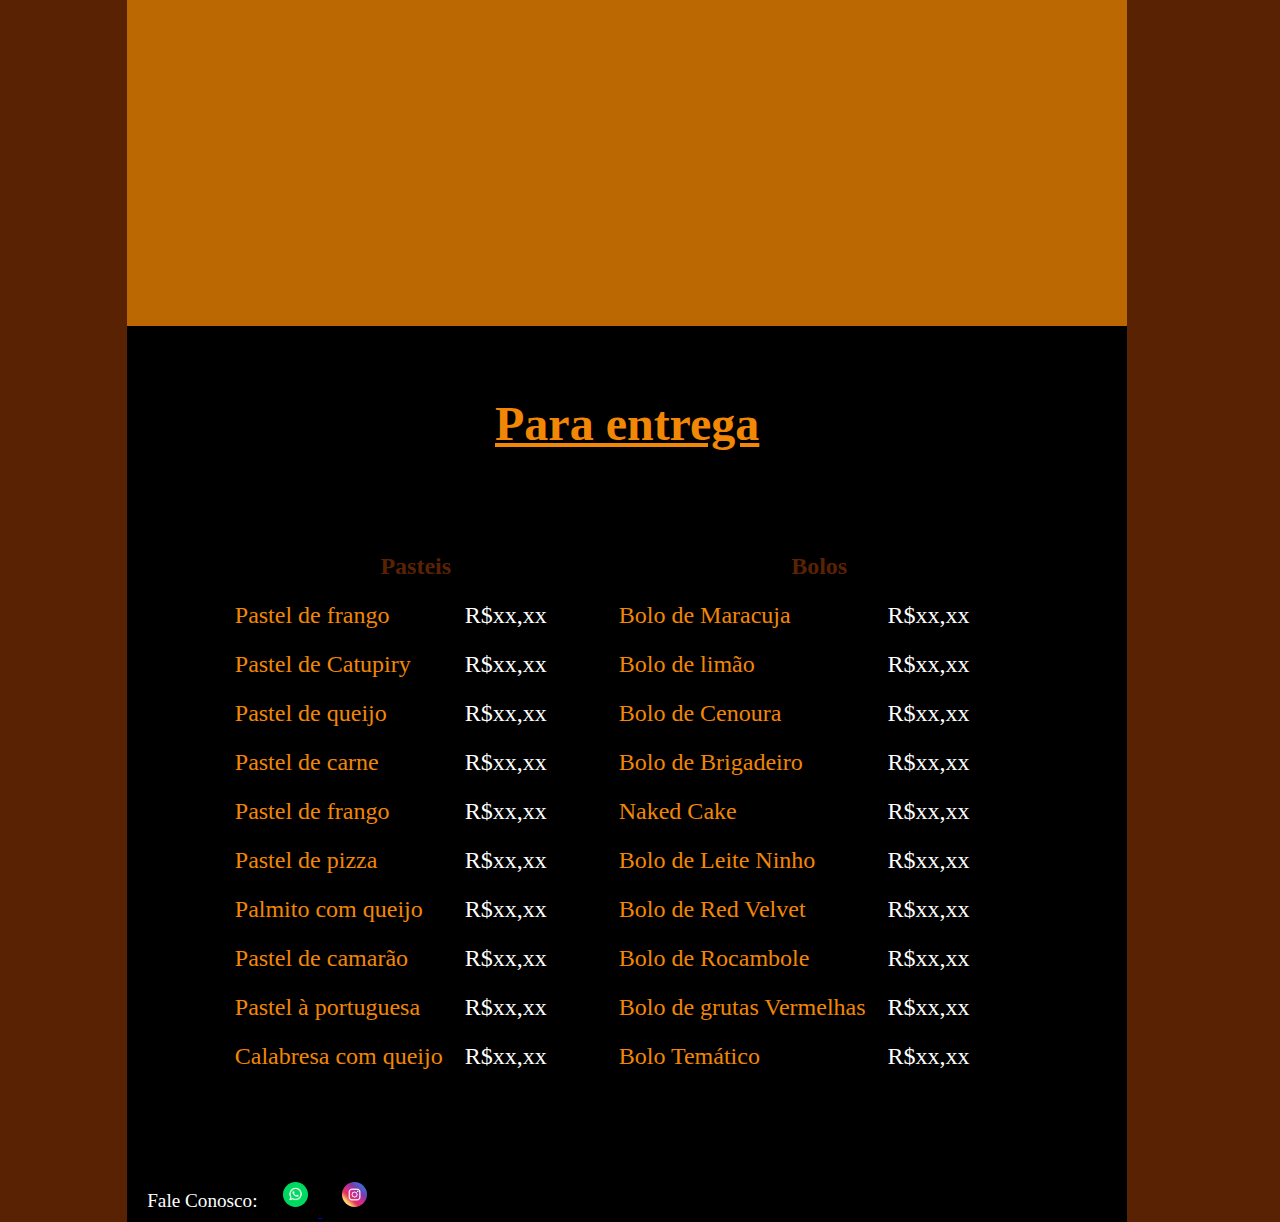
==== commit 2afdf374: "Finalizando responsividade" ====
--- a/Projeto - Pão Suiço/index.html
+++ b/Projeto - Pão Suiço/index.html
@@ -4,7 +4,8 @@
     <meta charset="UTF-8">
     <meta name="viewport" content="width=device-width, initial-scale=1.0">
     <title>Pão Suíço</title>
-    <link rel="stylesheet" href="style.css">
+    <link rel="stylesheet" href="estilos/style.css" media="all">
+    <link rel="stylesheet" href="estilos/midiaquerry.css" media="screen and (orientation: portrait)">
     <link rel="shortcut icon" href="imagens/favicon-32x32.png" type="image/x-icon">
 </head>
 <body>
@@ -98,9 +99,11 @@
             <div id="img3">
                 <p>a</p>
             </div>
-        <section>
+        <section id="local">
             <p id="endereco">Venha Conhecer!</p>
-            <iframe src="https://www.google.com/maps/embed?pb=!1m18!1m12!1m3!1d3782.741356397154!2d-40.3020407898483!3d-18.540586596477198!2m3!1f0!2f0!3f0!3m2!1i1024!2i768!4f13.1!3m3!1m2!1s0xb59567d560a253%3A0x628fb74e6065e326!2zUGFkYXJpYSBQw6NvIFN1acOnbw!5e0!3m2!1spt-BR!2sbr!4v1721667029494!5m2!1spt-BR!2sbr" width="400" height="250" style="border:0;" allowfullscreen="" loading="lazy" referrerpolicy="no-referrer-when-downgrade"></iframe>
+            <div id="response-map">
+                <iframe id="map" src="https://www.google.com/maps/embed?pb=!1m18!1m12!1m3!1d3782.741356397154!2d-40.3020407898483!3d-18.540586596477198!2m3!1f0!2f0!3f0!3m2!1i1024!2i768!4f13.1!3m3!1m2!1s0xb59567d560a253%3A0x628fb74e6065e326!2zUGFkYXJpYSBQw6NvIFN1acOnbw!5e0!3m2!1spt-BR!2sbr!4v1721667029494!5m2!1spt-BR!2sbr" width="400" height="250" style="border:0;" allowfullscreen="" loading="lazy" referrerpolicy="no-referrer-when-downgrade"></iframe>
+            </div>
         </section>
         <section id="entrega" class="mostruario">
             <h2>Para entrega</h2>
--- a/Projeto - Pão Suiço/estilos/style.css
+++ b/Projeto - Pão Suiço/estilos/style.css
@@ -0,0 +1,289 @@
+@charset "UTF-8";
+@import url('https://fonts.googleapis.com/css2?family=Damion&display=swap');
+@import url('https://fonts.googleapis.com/css2?family=Sofia&display=swap');
+
+:root{
+    --cor1: #F2B885;
+    --cor2: #F2B66D;
+    --cor3: #F28705;
+    --cor4: #A62626;
+    --cor5: #592202;
+}
+
+*{
+    margin: 0px;
+    padding: 0px;
+}
+
+html, body{
+    height: 100vh;
+    width: 98vw;
+    background-color: var(--cor5);
+}
+
+header{
+    width: 96.9vw;
+    box-shadow: 5px 5px 5px rgba(0, 0, 0, 0.274);
+    background-color: #ffbd6d;
+    padding: 10px 30px 30px 0px;
+}
+
+header > div{
+    display: inline-block;
+}
+
+header > div > h1{
+    font-family: 'Damion', cursive, sans-serif;
+    font-size: 5em;
+    padding: 10px 10px 5px 3.5vw;
+    color: var(--cor5);
+    text-shadow: 1px 1px 1px black;
+}
+
+header > div > h2{
+    font-size: 2em;
+    letter-spacing: 10px;
+    padding: 0px 10px 5px 5.5vw;
+    color: var(--cor3);
+    text-shadow: 1px 1px 1px black;
+}
+
+header > div > h2::before{
+    content: '•';
+}
+
+header > div > h2::after{
+content: '•';
+}
+
+header > div > p{
+    position: absolute;
+    font-family: 'Sofia', cursive;
+    font-size:  2vw;
+    width: 30vw;
+    text-shadow: 1px 1px 1px rgba(0, 0, 0, 0.459);
+
+    right: 10%;
+    top: 15%;
+
+    transform: translate(-50%, -50%);
+}
+
+main{
+    margin: auto;
+    max-width: 1000px;
+    background-color: #bb6802;
+}
+
+ul{
+    list-style-type: none;
+    columns: 2;
+    list-style-position: inside;
+}
+
+p{
+    text-align: justify;
+    display: inline-block;
+    width: 2em;
+}
+
+h2{
+    text-shadow: 1px 1px 1px rgba(0, 0, 0, 0.548);
+    padding: 20px 50px;
+    color: var(--cor5);
+    font-size: 2em;
+}
+
+h4{
+    text-shadow: 1px 1px 1px rgba(0, 0, 0, 0.877);
+    color: var(--cor5);
+    padding-left: 20px;
+}
+
+.mostruario > ul > p{
+    background-color: rgba(255, 255, 255, 0.295);
+    border-radius: 20px;
+    text-align: center;
+    font-family: Arial, Helvetica, sans-serif;
+    font-size: 1.2em;
+    max-width: 900px;
+    min-width: 250px;
+    padding: 10px;
+    margin-left: 25px;
+    margin-bottom: 60px;
+}
+
+img, ul, li{
+    display: inline-block;
+    margin: 10px 10px 10px 60px;
+}
+
+img{
+    transition: 0.5s;
+}
+
+img:hover{
+    transform: scale(1.2);
+}
+
+main > div > p{
+    display: none;
+}
+
+#img1, #img2, #img3{
+    background-color: black;
+}
+
+#img1{
+    box-shadow: 5px 5px 5px rgba(0, 0, 0, 0.274);
+    background-image: url('../imagens/fundo-paralax1.png');
+    background-position: center center;
+    background-repeat: no-repeat;
+    background-size: cover;
+    background-attachment: fixed;
+    height: 400px;
+}
+
+#img2{
+    box-shadow: 5px 5px 5px rgba(0, 0, 0, 0.274);
+    background-image: url('../imagens/fundo-paralax2.png');
+    background-repeat: no-repeat;
+    background-size: cover;
+    background-attachment: fixed;
+    height: 400px;
+}
+
+#img3{
+    box-shadow: 5px 5px 5px rgba(0, 0, 0, 0.274);
+    background-image: url('../imagens/fundo-paralax3.png');
+    background-position: center center;
+    background-repeat: no-repeat;
+    background-size: cover;
+    background-attachment: fixed;
+    height: 400px;
+}
+
+#endereco{
+    box-shadow: 2px 2px 5px rgba(0, 0, 0, 0.274);
+    display: block;
+    margin: auto;
+    margin-top: 40px;
+    margin-bottom: 20px;
+    text-align: center;
+    text-shadow: 1px 1px 1px rgba(0, 0, 0, 0.548);
+    padding: 20px 50px;
+    max-width: 600px;
+    min-width: 200px;
+    color: var(--cor2);
+    font-size: 2em;
+
+    background-color: #f2b66d56;
+    border-radius: 50px;
+}
+
+iframe{
+    display: block;
+    margin: auto;
+    margin-bottom: 150px;
+}
+
+#entrega{
+    background-color: black;
+}
+
+#entrega > h2{
+    display: block;
+    margin: auto;
+    margin-top: 40px;
+    margin-bottom: 20px;
+    text-align: center;
+    text-shadow: 1px 1px 1px rgba(0, 0, 0, 0.548);
+    padding: 70px 50px;
+    color: var(--cor3);
+    font-size: 3em;
+    text-decoration: underline;
+}
+
+#entrega > div > ul > h4{
+    text-align: center;
+    margin-left: 35px;
+}
+
+#entrega > div{
+    display: inline-block;
+    width: 400px;
+}
+
+#entrega > div > ul > li{
+    color: white;
+}
+
+
+#entrega > p{
+    display: block;
+    padding-left: 50px;
+    color: white;
+}
+
+table{
+    margin: auto;
+    max-width: 1000px;
+}
+
+th{
+    color: #592202;
+}
+
+td{
+    color: #F28705;
+}
+
+td, th{
+    font-size: 24px;
+    padding: 10px;
+}
+
+.valor{
+    padding-right: 60px;
+    color: white;
+}
+
+#zap{
+    width: 25px;
+}
+
+footer{
+    margin-top: 90px;
+}
+
+footer > p{
+    position: relative;
+    display: inline-block;
+    color: white;
+    width: 112px;
+    padding-left: 20px;
+    font-size: 1.2em;
+
+    bottom: 10px;
+}
+
+footer > a{
+    width: 20px;
+    margin-left: -40px;
+}   
+
+footer > a > img{
+
+    border-radius: 50%;
+    margin-bottom: 10px;
+}
+
+::-webkit-scrollbar{
+    width: 10px;
+}
+
+::-webkit-scrollbar-thumb{
+    height: 210px;
+    background-color: #140e01;
+    border-radius: 20px;
+}--- a/Projeto - Pão Suiço/estilos/midiaquerry.css
+++ b/Projeto - Pão Suiço/estilos/midiaquerry.css
@@ -0,0 +1,103 @@
+@charset "UTF-8";
+
+@media screen and (max-width: 950px) {
+
+    /* Cabeçario */
+    header {
+        width: 90.5vw;
+        height: 150px;
+    }
+
+    header > div > h1{
+        font-size: 8vw;
+    }
+
+    header > div > h2{
+        font-size: 4vw;
+    }
+
+    header > div, header > div > p{
+        position: relative;
+        display: block;
+    }
+
+    header > div{
+        text-align: center;
+        margin: auto;
+        display: block;
+    }
+
+    header > div > p{
+        position: absolute;
+        top: 80%;
+        left: 50%;
+        width: 300px;
+        font-size: 4vw;
+        text-align: center;
+        display: block;
+        margin-top: 40px;
+        padding: 40px;
+    }
+
+    /* Corpo */
+
+    #local{
+        height: 420px;
+    }
+
+    #endereco {
+        display: block;
+        width: 150px;
+    }
+
+    #response-map{
+        position: relative;
+    }
+
+    #map{
+        position: absolute;
+
+        top: 5%;
+        left: 5%;
+        width: 90%;
+    }
+
+    ul {
+        margin: 10px 40px;
+        columns: 1;
+    }
+    
+    table{
+        margin-left: 50px;
+    }
+
+    td, th{
+        font-size: 1em;
+        padding: 5px;
+    }
+
+}
+
+@media screen and (min-width: 500px) {
+    header{
+        width: 92vw;
+    }
+
+    table{
+        margin-left: 50px;
+    }
+}
+
+@media screen and (max-width: 400px) {
+    header{
+        width: 102.9vw;
+    }
+
+    main{
+        width: 400px;
+    }
+
+    table{
+        margin-left: 0px;
+    }
+}